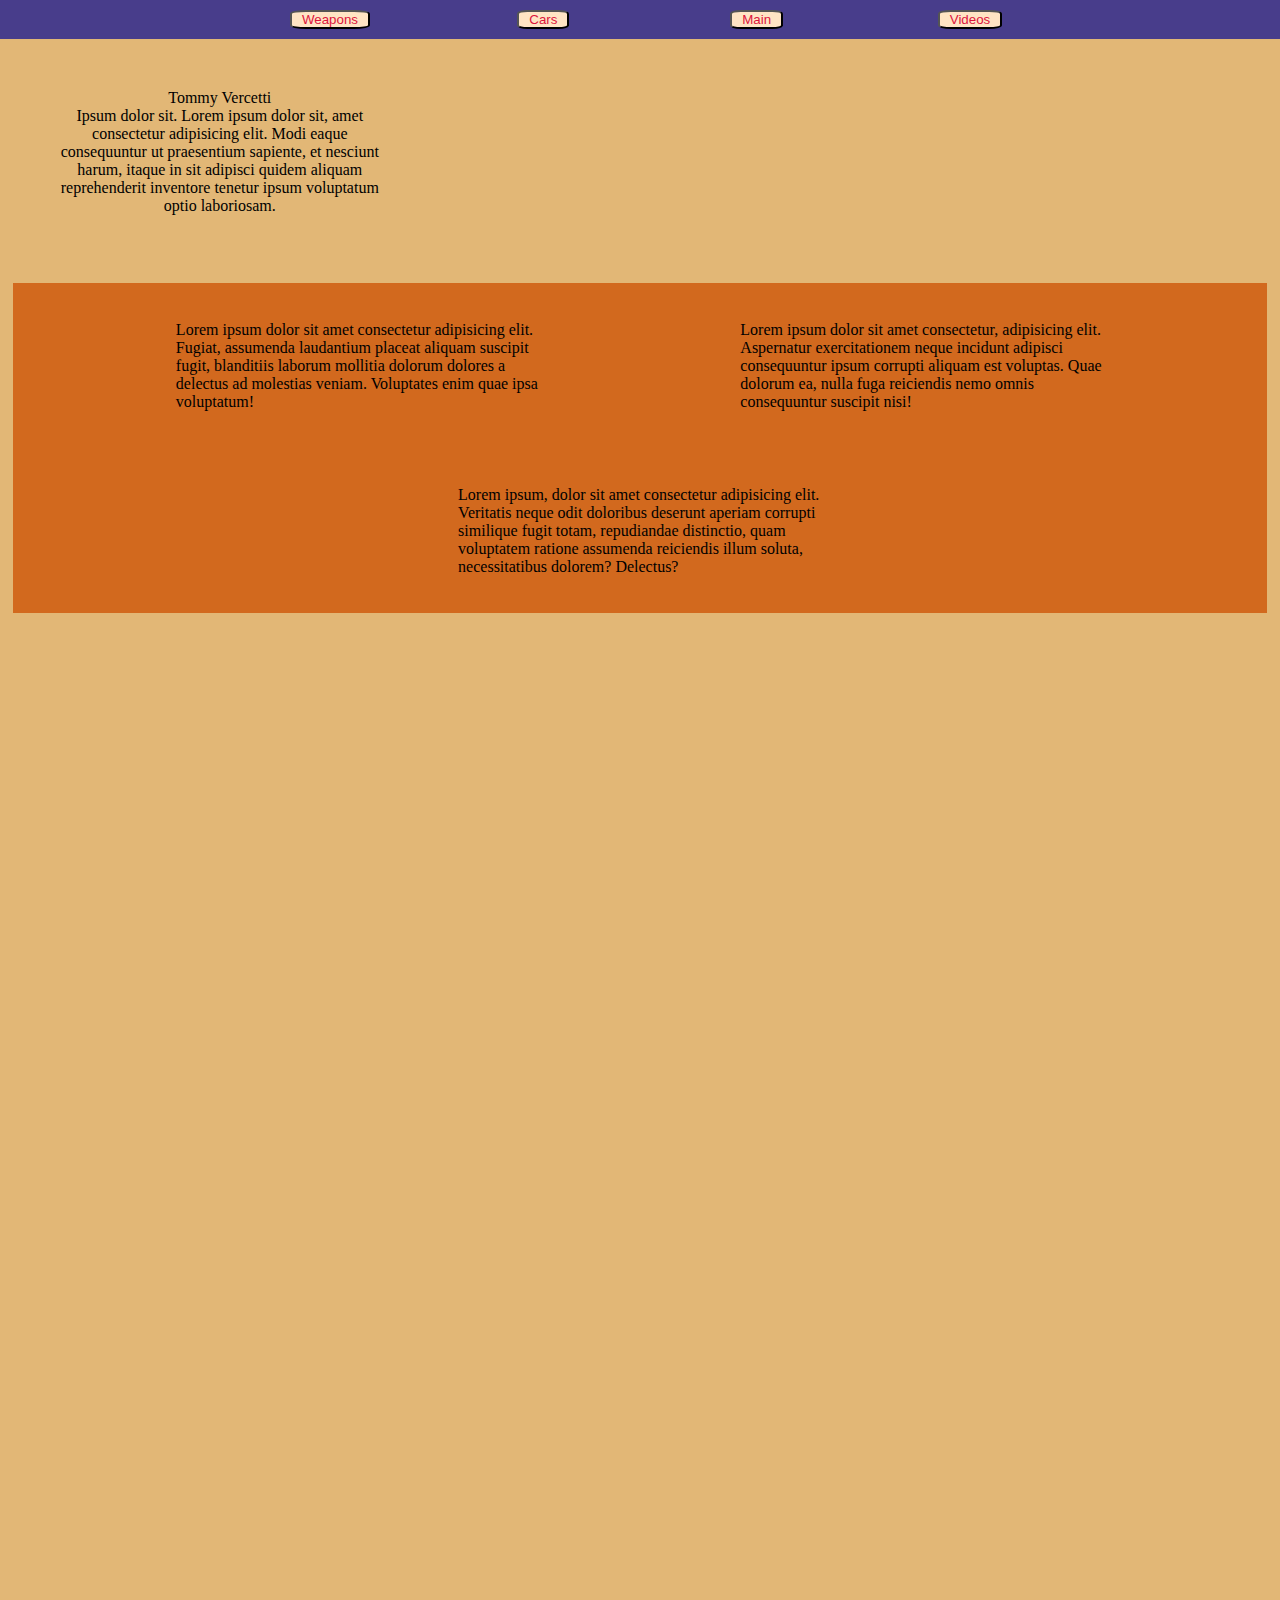
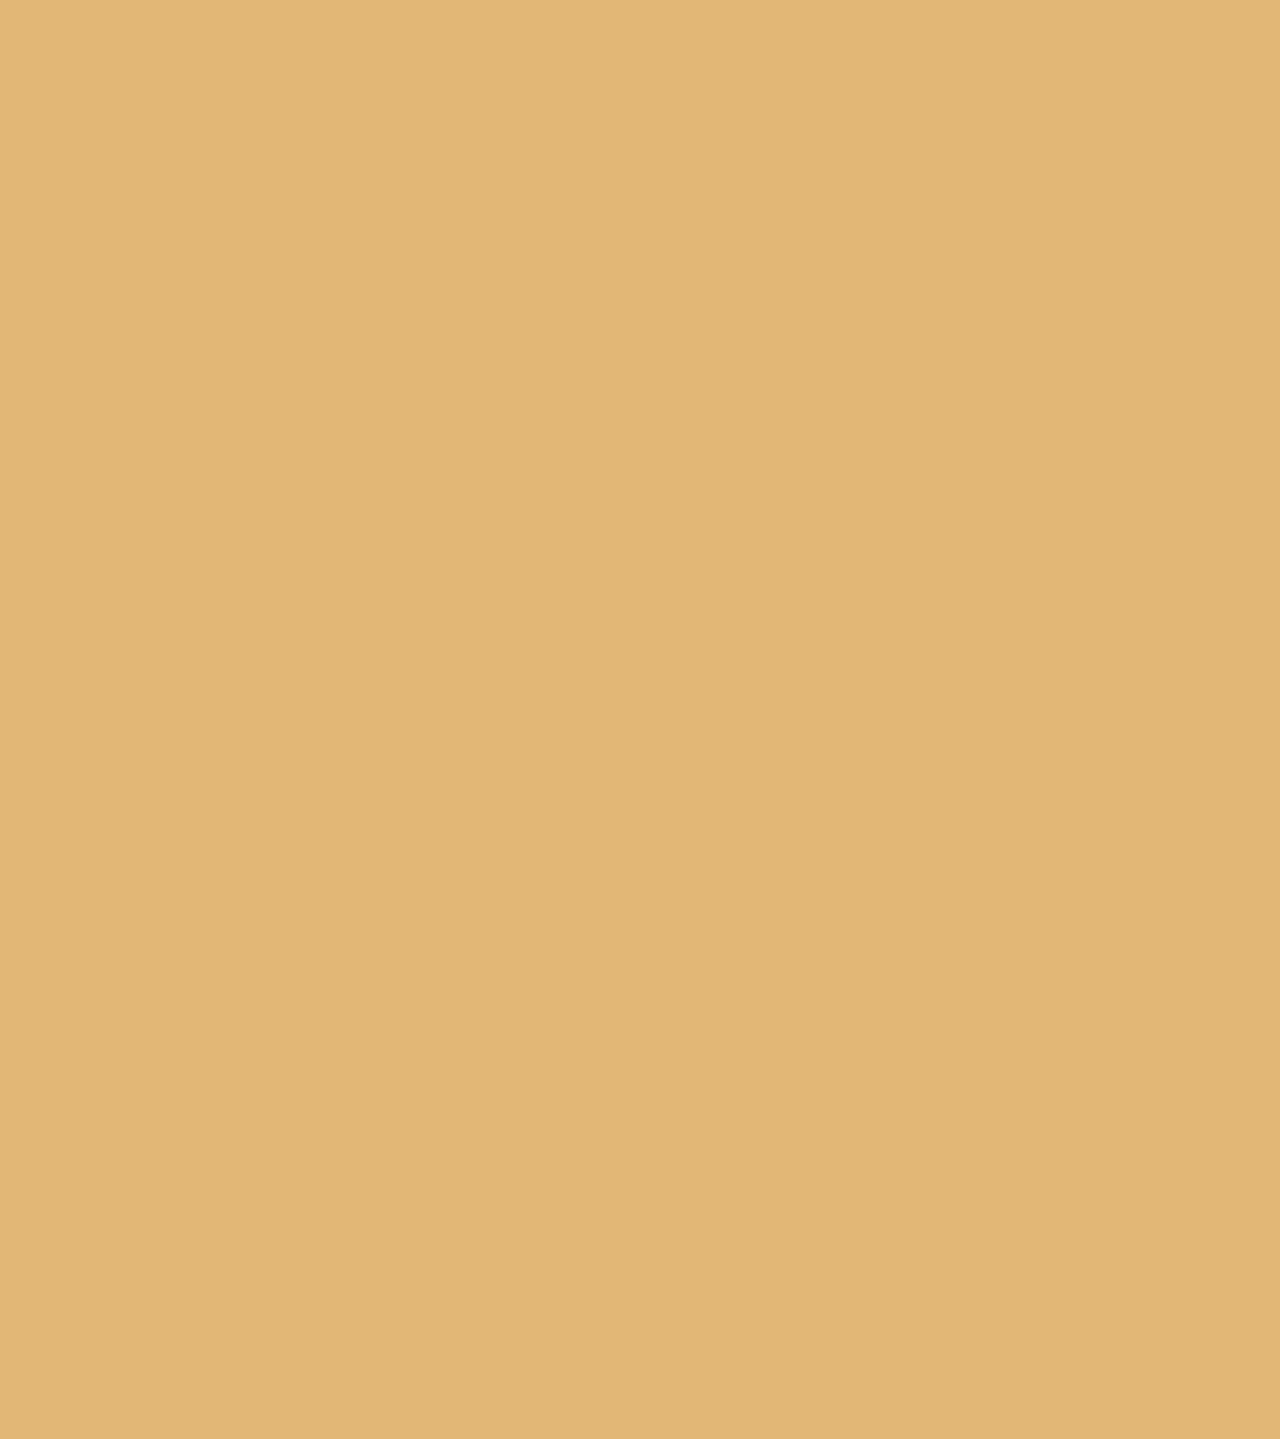
==== index.html @ e700a43b "alxq1-vice second commit" ====
<!DOCTYPE html>
<html lang="en">

<meta charset="UTF-8">
<meta name="viewport" content="width=device-width, initial-scale=1.0">
<title>Siteee.com</title>
<link rel="stylesheet" href="./style.css">
<link rel="icon" href="/icons8-rockstar-games-48.png" type="image/x-icon">
</head>

<body>
    <nav>
        <ul class="nav">
            <li><img class="navici"
                    src="https://images-wixmp-ed30a86b8c4ca887773594c2.wixmp.com/f/36c7442c-aed5-4e9a-86ec-0a59dd4c5a37/debifni-74a9fa22-9895-4a68-809b-a722f998e7a0.png/v1/fill/w_894,h_894/grand_theft_auto_vice_city_logo_gta___png_vector_by_baldknuckle_debifni-pre.png?token=eyJ0eXAiOiJKV1QiLCJhbGciOiJIUzI1NiJ9.[base64].yvEk9eACdk5pueo9pcNpxafxhveGxOLGwMLTv7TB96k"
                    alt="">
            </li>

            <li><a href="https://www.google.com">
                    <button class="btn btn1">Weapons</button>
                </a>
            </li>
            <li><a href="https://www.google.com">
                    <button class="btn btn1">Cars</button>
                </a>
            </li>
            <li><a href="https://www.google.com">
                    <button class="btn btn1">Main</button>
                </a>
            </li>
            <li><a href="https://www.google.com">
                    <button class="btn btn1">Videos</button>
                </a>
            </li>
        </ul>
    </nav>

    <menu class="menu">
        <div class="menuitem1">
            <div>Tommy Vercetti</div>
            <div style="display: flex; justify-content: center;">
                <img style="width: 50%;"
                    src="https://images-wixmp-ed30a86b8c4ca887773594c2.wixmp.com/f/36c7442c-aed5-4e9a-86ec-0a59dd4c5a37/debicdd-5083172e-fb45-4030-9d20-892a7735e4a6.png/v1/fit/w_828,h_996/gta_vice_city___tommy_vercetti___png_vector_by_baldknuckle_debicdd-414w-2x.png?token=eyJ0eXAiOiJKV1QiLCJhbGciOiJIUzI1NiJ9.[base64].KjJsHk-IFivL7vMlT_KyYZPwOJhwKjXmKXSd5AE3ulw"
                    alt="">
            </div>
            <div>Ipsum dolor sit. Lorem ipsum dolor sit, amet consectetur adipisicing elit. Modi eaque consequuntur ut
                praesentium sapiente, et nesciunt harum, itaque in sit adipisci quidem aliquam reprehenderit inventore
                tenetur ipsum voluptatum optio laboriosam.</div>
        </div>

        <div class="menuitem2"> <img src="https://images3.alphacoders.com/107/1070353.jpg" alt=""></div>
        <div class="menuitem3"> <img src="https://wallpapercave.com/dwp2x/wp5000242.jpg" alt=""> </div>
        <div class="menuitem4">
            <div class="menuitem4-i">
                <img src="https://shared-static-prod.epicgames.com/epic-achievements/7b8cc952cb144e3a9b95da12f0c56150/fd6a13a256014a22a83ff2aaacc30e00/icons/65a5cca52bd506155154c4684723fd40"
                    alt="">
                Lorem ipsum dolor sit amet consectetur adipisicing elit. Fugiat, assumenda laudantium placeat aliquam
                suscipit fugit, blanditiis laborum mollitia dolorum dolores a delectus ad molestias veniam. Voluptates
                enim quae ipsa voluptatum!
            </div>
            <div class="menuitem4-i">
                <img src="https://shared-static-prod.epicgames.com/epic-achievements/7b8cc952cb144e3a9b95da12f0c56150/fd6a13a256014a22a83ff2aaacc30e00/icons/e5e071603177de11ffa67b8a5c0e8f24"
                    alt="">
                Lorem ipsum dolor sit amet consectetur, adipisicing elit. Aspernatur exercitationem neque incidunt
                adipisci consequuntur ipsum corrupti aliquam est voluptas. Quae dolorum ea, nulla fuga reiciendis nemo
                omnis consequuntur suscipit nisi!
            </div>
            <div class="menuitem4-i">
                <img src="https://shared-static-prod.epicgames.com/epic-achievements/7b8cc952cb144e3a9b95da12f0c56150/fd6a13a256014a22a83ff2aaacc30e00/icons/5216f3a354e7cecfaf2bd5f9d00c1a80"
                    alt="">
                Lorem ipsum, dolor sit amet consectetur adipisicing elit. Veritatis neque odit doloribus deserunt
                aperiam corrupti similique fugit totam, repudiandae distinctio, quam voluptatem ratione assumenda
                reiciendis illum soluta, necessitatibus dolorem? Delectus?
            </div>

        </div>


<!--! footer eklenecek -->
<footer>

</footer>





























    </menu>




















</body>

</html>
---- style.css ----
* {
    margin: 0;
    padding: 0;
    box-sizing: border-box;
}

.nav {
    display: grid;
    grid-template-rows: 1fr;
    grid-template-columns: repeat(6, 1fr);
    place-items: center;
    background-color: darkslateblue;
    list-style: none;
}

.navici {
    width: 30%;
}

.navici:hover {
    transform: scale(1.2);
}

.btn {
    background-color: #313131;
    border-radius: 20%;
    margin: 10px;
    width: 100%;
}

.btn1 {
    background-color: bisque;
    color: crimson;
    transition: backround-color 5s, color 1s;
}

.btn1:hover {
    background-color: darkred;
    color: #000;
}

.menu {
    background-color: rgb(226, 183, 118);
    display: flex;
    padding: 1%;
    width: 100%;
    height: 3000px;
    justify-content: start;
    align-content: start;
    flex-wrap: wrap;

}

.menuitem1 {
    display: grid;
    grid-template-columns: 2;
    grid-template-rows: 3;
    padding: 3%;
    width: 33%;
    text-align: center;
}


.menuitem2 {
    width: calc(100% - 33%);
}

.menuitem2 img {
    position: relative;
    width: 100%;
    animation-name: vicecity;
    animation-duration: 1s;
    animation-direction: alternate;
    transition-timing-function: ease-out;
}

@keyframes vicecity {
    from {
        top: -100%;
    }

    to {
        top: 0;
    }
}

.menuitem3 {
    padding: 15px;
    width: 100%;
}

.menuitem3 img {
    position: relative;
    width: 75%;
    animation-name: vicecity2;
    animation-duration: 1s;
    animation-direction: alternate;
    transition-timing-function: ease-out;
    display: flex;
    left: 12.5%;
    align-content: center;
    justify-content: center;
}

@keyframes vicecity2 {
    from {
        left: -100%;
    }

    to {
        left: 12.5%;
    }
}

.menuitem4 {

    width: 100%;
    display: flex;
    flex-wrap: wrap;
    background-color: chocolate;
    align-items: center;
    justify-content: space-evenly;
}

/* alt tabaka */
.menuitem4-i {
    display: flex;
    width: 33%;
    padding: 2%;
    margin: 1%;
    align-items: center;
}
























@media (max-width:1000px) {
    body {
        font-size: 90%;
    }

    .btn1 {
        font-size: 80%;
    }
}
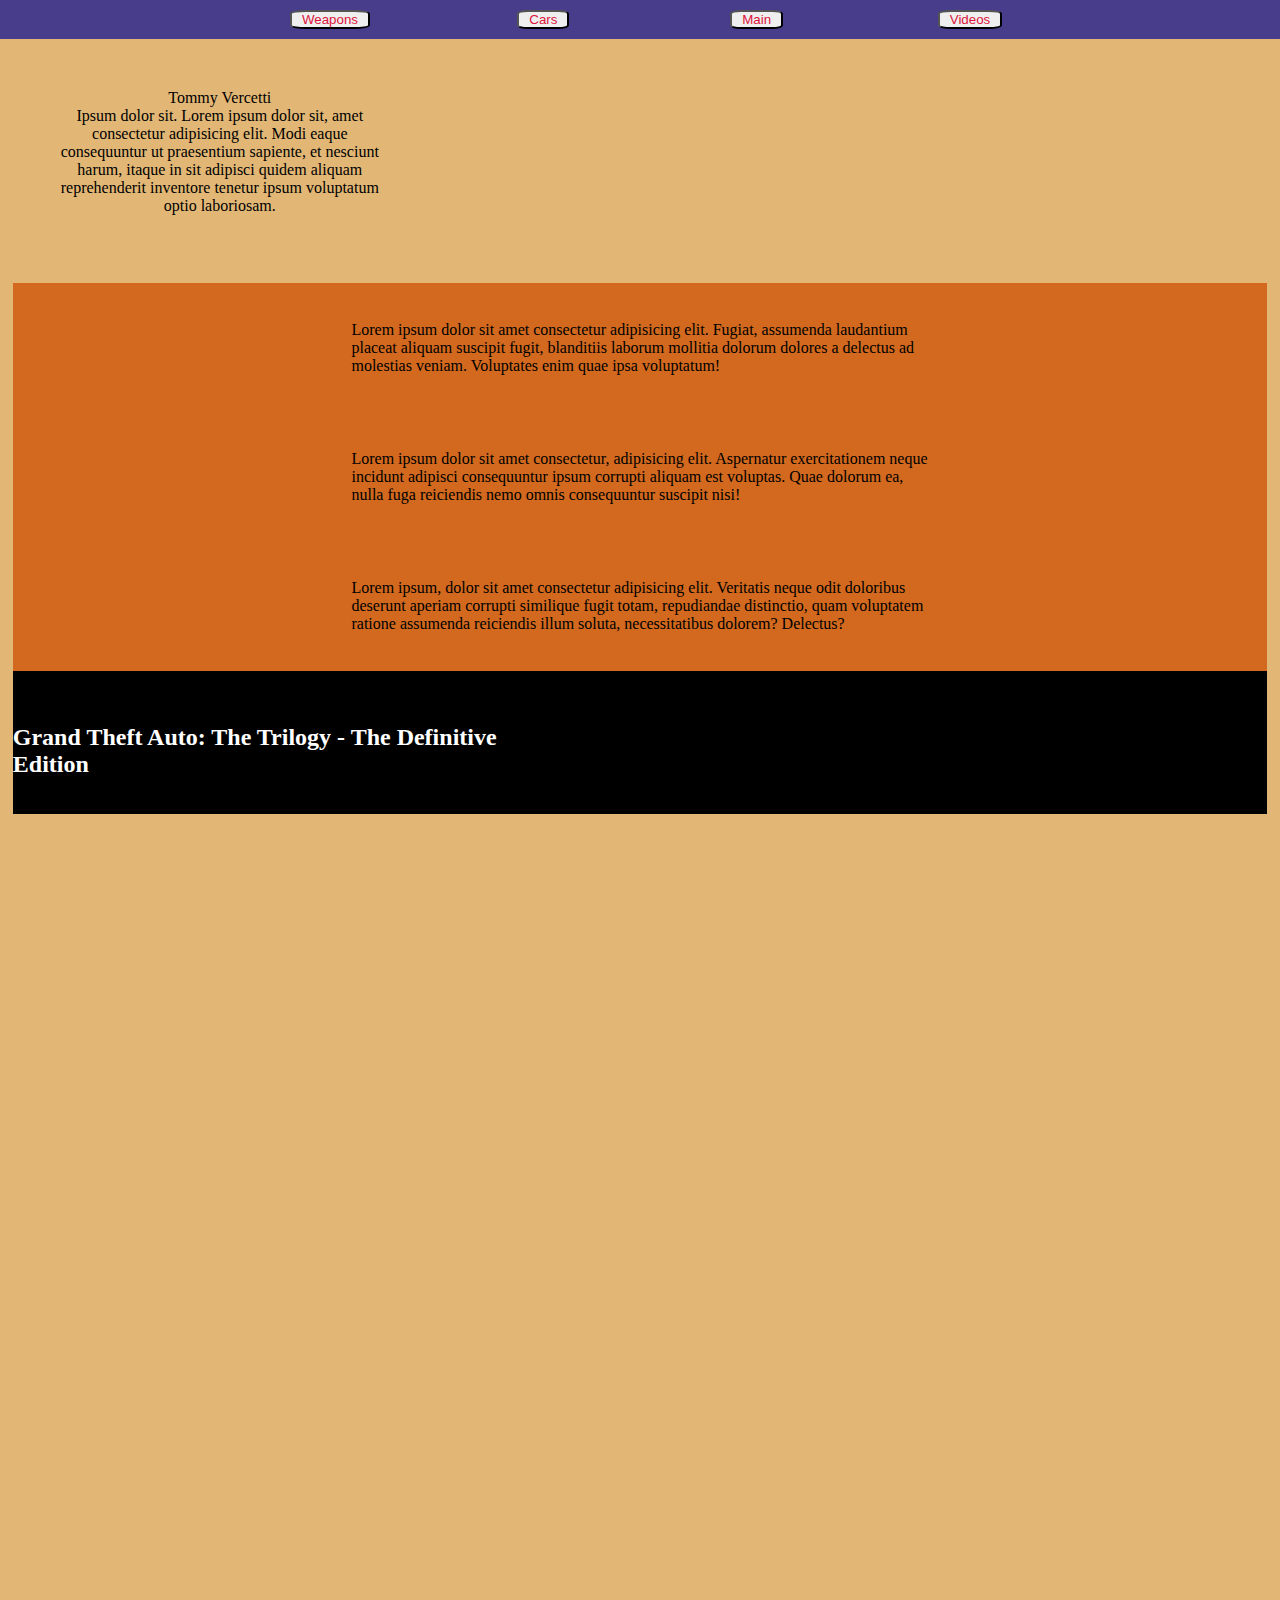
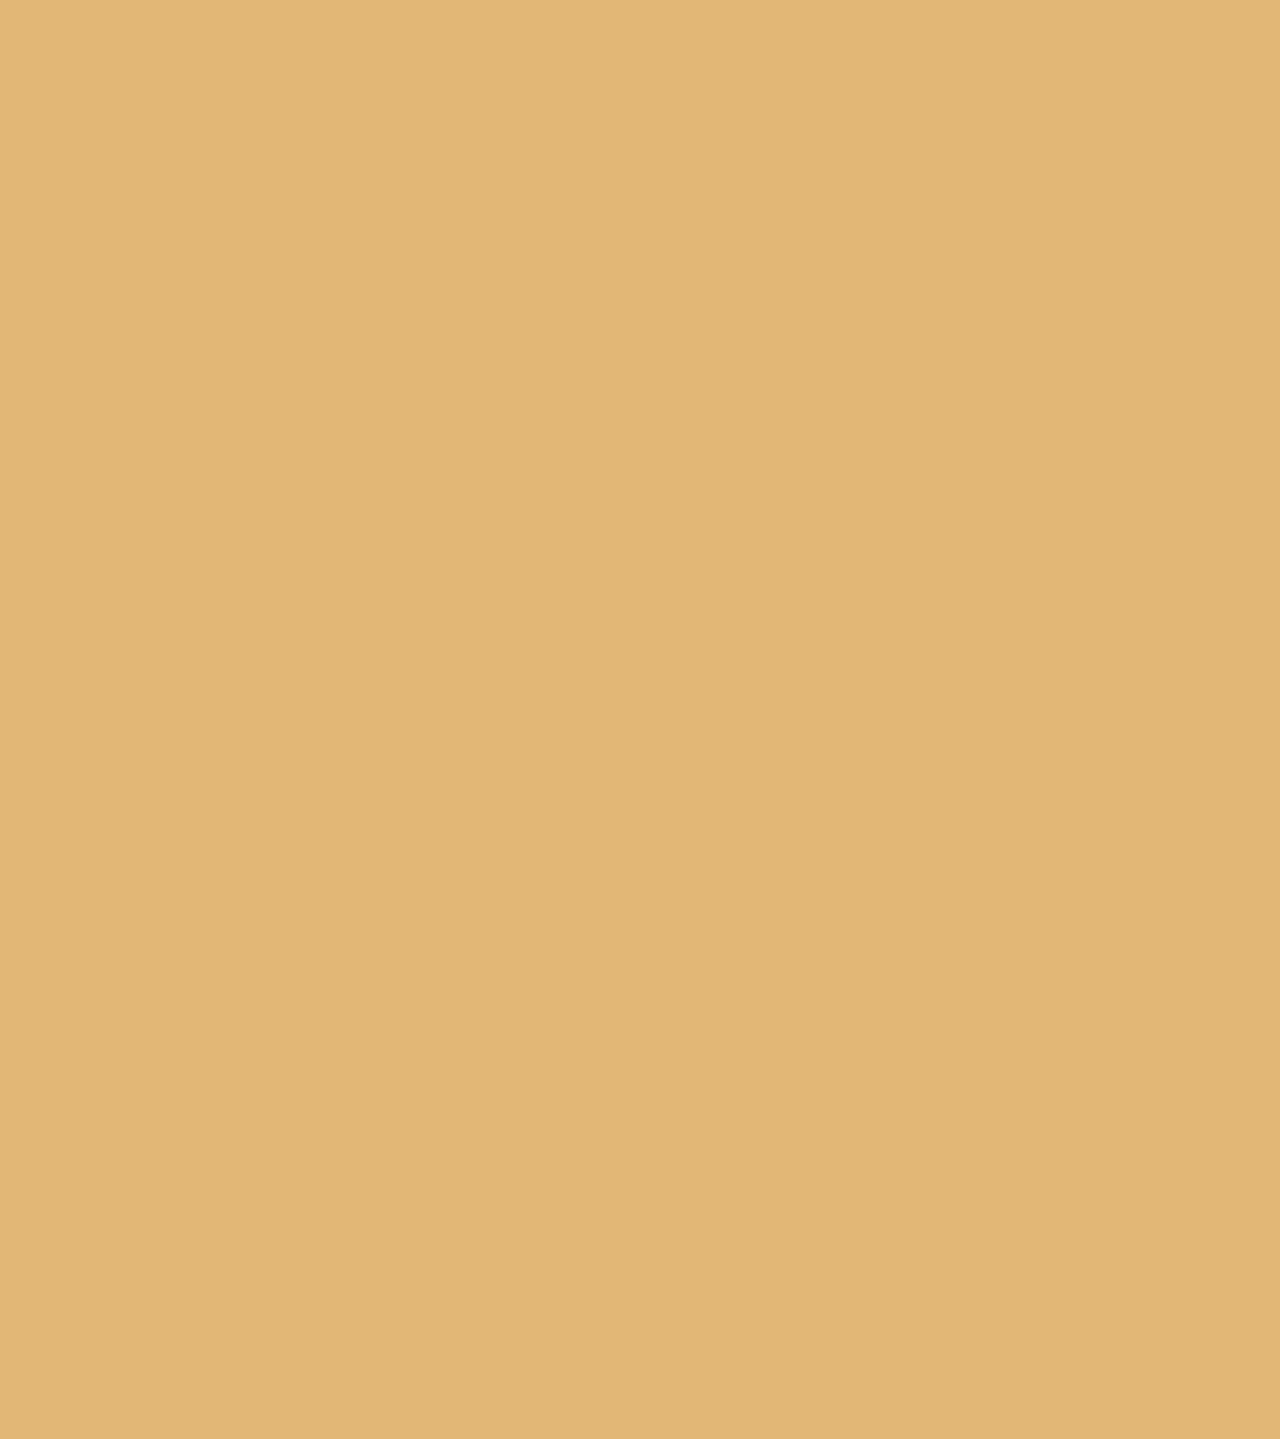
==== commit 2be3e63b: "alxq1-vice third commit" ====
--- a/index.html
+++ b/index.html
@@ -72,14 +72,42 @@
                 aperiam corrupti similique fugit totam, repudiandae distinctio, quam voluptatem ratione assumenda
                 reiciendis illum soluta, necessitatibus dolorem? Delectus?
             </div>
+        </div>
+            <div class="menuitem5">
+                <div class="buy2" >
+                    <img id="buy2img" src="https://images.nintendolife.com/d8ef78a4352a1/grand-theft-auto-the-trilogy---the-definitive-edition-cover.cover_large.jpg"
+                        alt="">
+                </div>
+                <div class="buy1">
+                <img 
+                    src="https://images.ctfassets.net/wn7ipiv9ue5v/6JvTQ0Zlhs4s9fofcR7CDT/74e38fc3134b29617a382404a0b26b83/GTAT_RockstarStore_TDELogo_Deliverable.svg?w=256&h=&fm=webp&q="
+                    alt="">
+                <div id="pegi">
+                    <img id="pegi18"
+                        src="https://images.ctfassets.net/wn7ipiv9ue5v/6pXEGK66eOt4lOH9fdl66s/dc3d79eaa128011f1d699044810dd8c8/1024px-PEGI_18.svg.png"
+                        alt="">
+                    <img id="pegi18"
+                        src="https://images.ctfassets.net/wn7ipiv9ue5v/4BziEzwbShAoRZNAljQxMX/c57e00d3549a468da5e331759577cd47/violence-black-EN.jpg"
+                        alt="">
+                    <img id="pegi18"
+                        src="https://images.ctfassets.net/wn7ipiv9ue5v/4hSmitygB6z69yoPItAiNd/32f7e834ca01e048444db1a0b2a5c5a4/gambling-black-EN.jpg"
+                        alt="">
+                    <img id="pegi18"
+                        src="https://images.ctfassets.net/wn7ipiv9ue5v/ZvGji926WTQjS9fhGVrfe/66ef6c8828f6be2da63c97cd29ce149e/bad-language-black-EN.jpg"
+                        alt="">
+                        
+                </div>
+                <h2>Grand Theft Auto: The Trilogy - The Definitive Edition</h2>
+            </div>
 
         </div>
 
+    </menu>
 
-<!--! footer eklenecek -->
-<footer>
+    <!--! footer eklenecek -->
+    <footer>
 
-</footer>
+    </footer>
 
 
 
@@ -103,33 +131,6 @@
 
 
 
-
-
-
-
-
-
-    </menu>
-
-
-
-
-
-
-
-
-
-
-
-
-
-
-
-
-
-
-
-
 </body>
 
 </html>--- a/style.css
+++ b/style.css
@@ -15,28 +15,27 @@
 
 .navici {
     width: 30%;
+    transition: transform 2s;
 }
 
 .navici:hover {
-    transform: scale(1.2);
+    transform: scale(1.1);
 }
 
 .btn {
-    background-color: #313131;
     border-radius: 20%;
     margin: 10px;
     width: 100%;
 }
 
 .btn1 {
-    background-color: bisque;
     color: crimson;
-    transition: backround-color 5s, color 1s;
+    transition: backround-color 5s, color 1s,;
 }
 
 .btn1:hover {
-    background-color: darkred;
-    color: #000;
+    background-color: transparent;
+    color: #5f3b3b;
 }
 
 .menu {
@@ -112,9 +111,19 @@
     }
 }
 
+@keyframes rotate {
+    from {
+      transform: rotate(-5deg); /* Başlangıç açısı: 0 derece */
+    }
+    to {
+      transform: rotate(5deg); /* Bitiş açısı: 360 derece (bir tur) */
+    }
+  }
+
+
 .menuitem4 {
-
-    width: 100%;
+    background-image:url(https://cdn2.unrealengine.com/egs-grandtheftautovicecitythedefinitiveedition-rockstargames-g1a-00-1920x1080-a93053f8548a.jpg);
+    background-size: cover;
     display: flex;
     flex-wrap: wrap;
     background-color: chocolate;
@@ -125,36 +134,78 @@
 /* alt tabaka */
 .menuitem4-i {
     display: flex;
-    width: 33%;
+    width: 50%;
     padding: 2%;
     margin: 1%;
     align-items: center;
-}
-
-
-
-
-
-
-
-
-
-
-
-
-
-
-
-
-
-
-
-
-
-
-
-
-@media (max-width:1000px) {
+    animation: rotate 7s infinite;
+    animation-direction: alternate;
+}
+
+.menuitem4-i:hover {
+    scale: 1.2;
+}
+
+
+/** buy menu */
+.menuitem5 {
+    display: flex;
+    flex-wrap: wrap;
+    background-color: black;
+    color: white;
+    align-items: center;
+    justify-content: space-evenly;
+
+    width: 100%;
+}
+.buy1 {
+    width: 44%;
+    order: 1;
+}
+
+.buy2 {
+    padding: 5%;
+    width: calc(100% - 44%);
+    order: 2;
+}
+
+#buy2img {
+    width: 100%;
+}
+
+#pegi {
+    display: grid;
+    grid-template-columns: 1fr 1fr;
+    grid-template-rows: 1fr 1fr;
+    place-items: center;
+}
+
+#pegi18 {
+    width: 15%;
+}
+
+
+
+
+
+
+
+
+
+
+
+
+
+
+
+
+
+
+
+
+
+
+@media (max-width:1030px) {
     body {
         font-size: 90%;
     }
@@ -162,4 +213,13 @@
     .btn1 {
         font-size: 80%;
     }
+    .menuitem5 {
+        flex-direction: column;
+    }
+    .buy2 {
+        order: 1;
+    }
+    .buy1 {
+        order: 2;
+    }
 }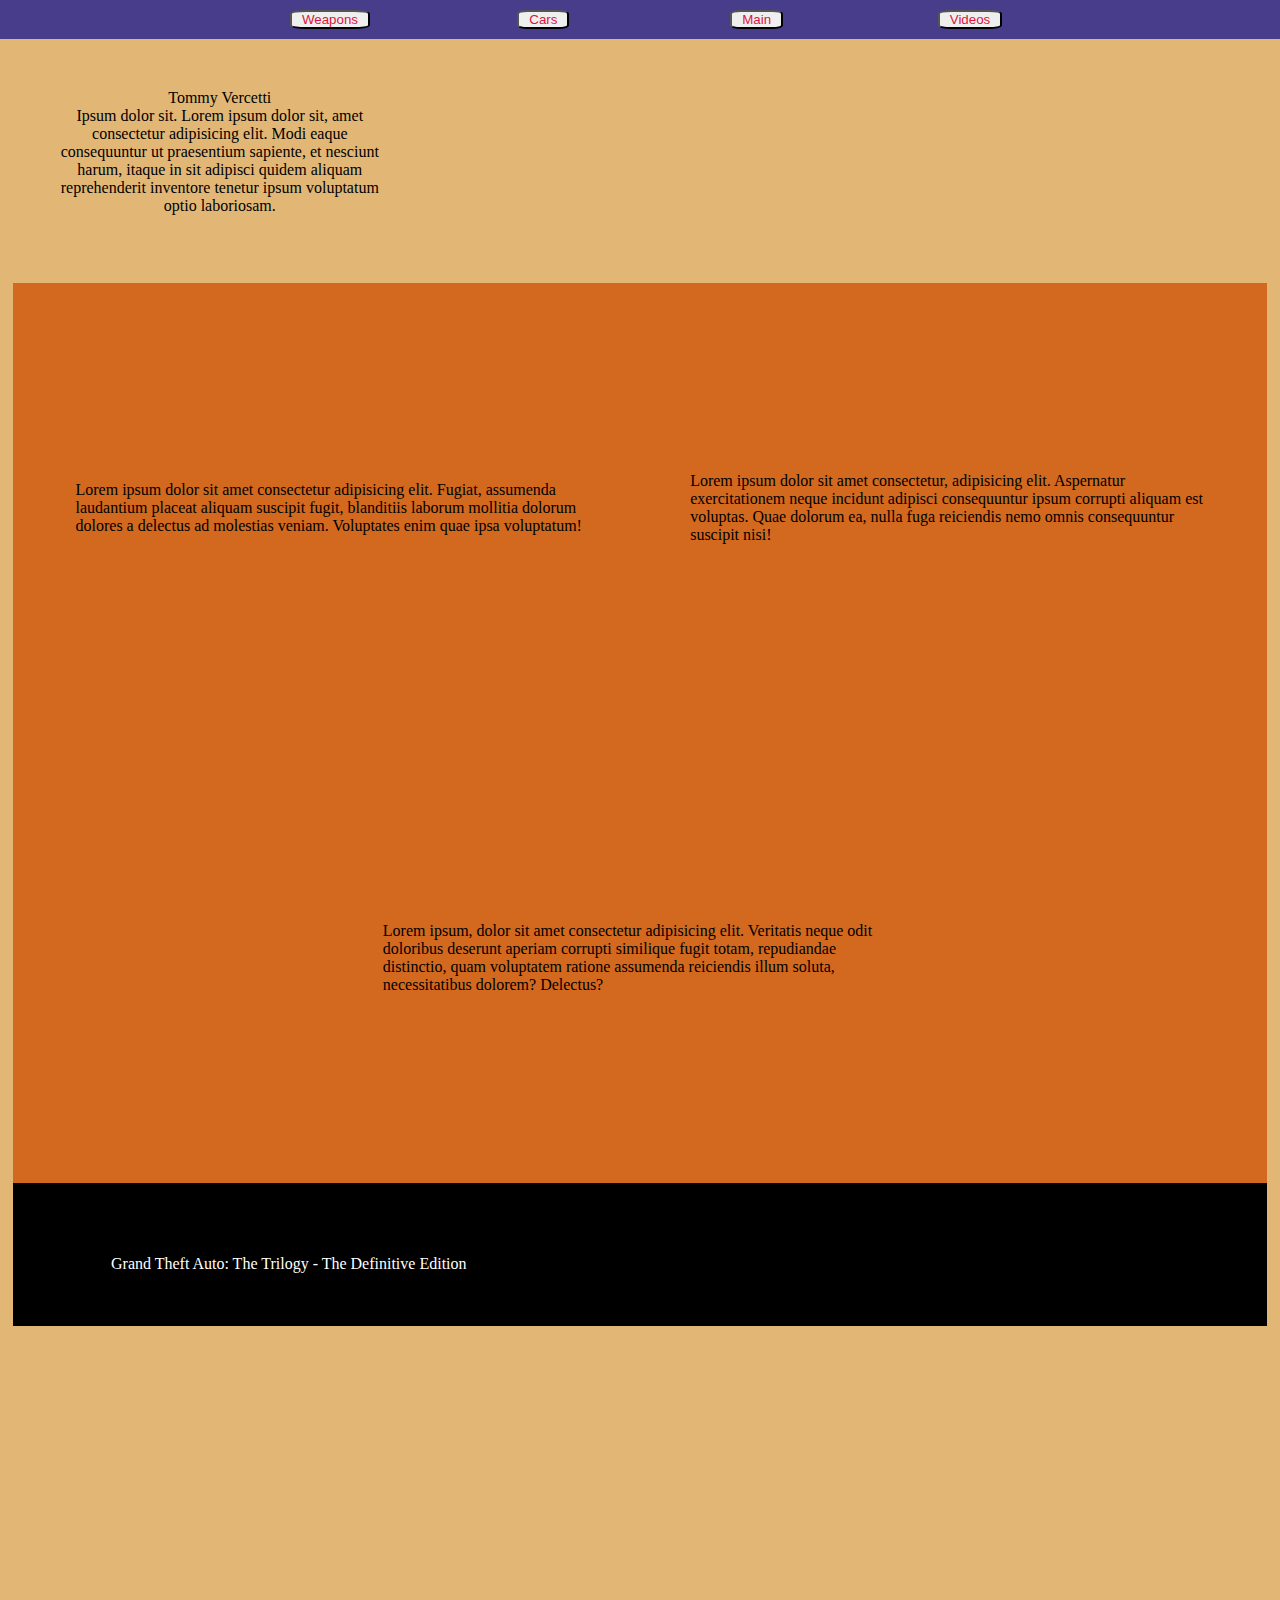
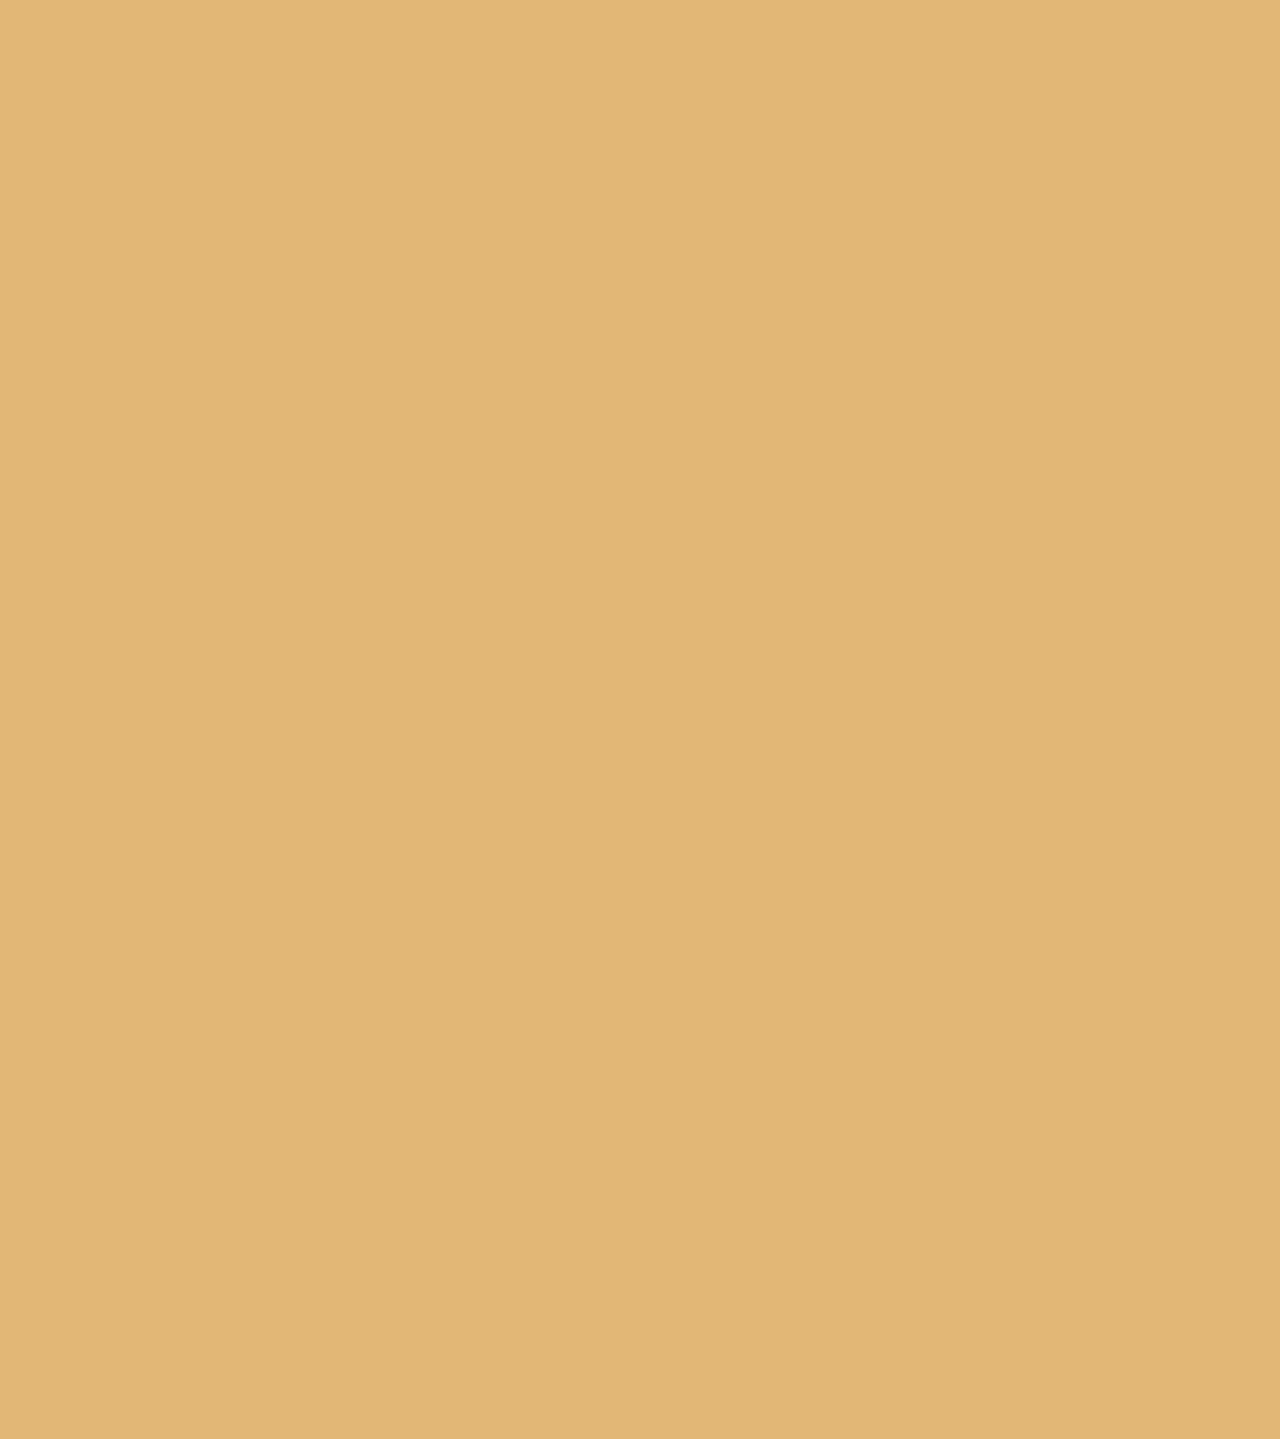
==== commit 7de928b0: "alxq1-vice fourth commit" ====
--- a/index.html
+++ b/index.html
@@ -43,9 +43,10 @@
                     src="https://images-wixmp-ed30a86b8c4ca887773594c2.wixmp.com/f/36c7442c-aed5-4e9a-86ec-0a59dd4c5a37/debicdd-5083172e-fb45-4030-9d20-892a7735e4a6.png/v1/fit/w_828,h_996/gta_vice_city___tommy_vercetti___png_vector_by_baldknuckle_debicdd-414w-2x.png?token=eyJ0eXAiOiJKV1QiLCJhbGciOiJIUzI1NiJ9.[base64].KjJsHk-IFivL7vMlT_KyYZPwOJhwKjXmKXSd5AE3ulw"
                     alt="">
             </div>
-            <div>Ipsum dolor sit. Lorem ipsum dolor sit, amet consectetur adipisicing elit. Modi eaque consequuntur ut
+            <p>Ipsum dolor sit. Lorem ipsum dolor sit, amet consectetur adipisicing elit. Modi eaque consequuntur ut
                 praesentium sapiente, et nesciunt harum, itaque in sit adipisci quidem aliquam reprehenderit inventore
-                tenetur ipsum voluptatum optio laboriosam.</div>
+                tenetur ipsum voluptatum optio laboriosam.
+            </p>
         </div>
 
         <div class="menuitem2"> <img src="https://images3.alphacoders.com/107/1070353.jpg" alt=""></div>
@@ -73,13 +74,14 @@
                 reiciendis illum soluta, necessitatibus dolorem? Delectus?
             </div>
         </div>
-            <div class="menuitem5">
-                <div class="buy2" >
-                    <img id="buy2img" src="https://images.nintendolife.com/d8ef78a4352a1/grand-theft-auto-the-trilogy---the-definitive-edition-cover.cover_large.jpg"
-                        alt="">
-                </div>
-                <div class="buy1">
-                <img 
+        <div class="menuitem5">
+            <div class="buy2">
+                <img id="buy2img"
+                    src="https://images.nintendolife.com/d8ef78a4352a1/grand-theft-auto-the-trilogy---the-definitive-edition-cover.cover_large.jpg"
+                    alt="">
+            </div>
+            <div class="buy1">
+                <img style="width: 100%;"
                     src="https://images.ctfassets.net/wn7ipiv9ue5v/6JvTQ0Zlhs4s9fofcR7CDT/74e38fc3134b29617a382404a0b26b83/GTAT_RockstarStore_TDELogo_Deliverable.svg?w=256&h=&fm=webp&q="
                     alt="">
                 <div id="pegi">
@@ -95,9 +97,9 @@
                     <img id="pegi18"
                         src="https://images.ctfassets.net/wn7ipiv9ue5v/ZvGji926WTQjS9fhGVrfe/66ef6c8828f6be2da63c97cd29ce149e/bad-language-black-EN.jpg"
                         alt="">
-                        
+
                 </div>
-                <h2>Grand Theft Auto: The Trilogy - The Definitive Edition</h2>
+                <p style="text-align: center;" >Grand Theft Auto: The Trilogy - The Definitive Edition</p>
             </div>
 
         </div>
@@ -112,25 +114,6 @@
 
 
 
-
-
-
-
-
-
-
-
-
-
-
-
-
-
-
-
-
-
-
 </body>
 
 </html>--- a/style.css
+++ b/style.css
@@ -30,7 +30,7 @@
 
 .btn1 {
     color: crimson;
-    transition: backround-color 5s, color 1s,;
+    transition: backround-color 5s, color 1s, ;
 }
 
 .btn1:hover {
@@ -113,28 +113,32 @@
 
 @keyframes rotate {
     from {
-      transform: rotate(-5deg); /* Başlangıç açısı: 0 derece */
-    }
+        transform: rotate(-5deg);
+        /* Başlangıç açısı: 0 derece */
+    }
+
     to {
-      transform: rotate(5deg); /* Bitiş açısı: 360 derece (bir tur) */
-    }
-  }
+        transform: rotate(5deg);
+        /* Bitiş açısı: 360 derece (bir tur) */
+    }
+}
 
 
 .menuitem4 {
-    background-image:url(https://cdn2.unrealengine.com/egs-grandtheftautovicecitythedefinitiveedition-rockstargames-g1a-00-1920x1080-a93053f8548a.jpg);
+    background-image: url(https://cdn2.unrealengine.com/egs-grandtheftautovicecitythedefinitiveedition-rockstargames-g1a-00-1920x1080-a93053f8548a.jpg);
     background-size: cover;
     display: flex;
     flex-wrap: wrap;
     background-color: chocolate;
     align-items: center;
     justify-content: space-evenly;
+    height: 100vh;
 }
 
 /* alt tabaka */
 .menuitem4-i {
     display: flex;
-    width: 50%;
+    width: 45%;
     padding: 2%;
     margin: 1%;
     align-items: center;
@@ -158,6 +162,7 @@
 
     width: 100%;
 }
+
 .buy1 {
     width: 44%;
     order: 1;
@@ -213,13 +218,60 @@
     .btn1 {
         font-size: 80%;
     }
+    .menuitem4-i img {
+        width: 60%;
+    }
+
     .menuitem5 {
         flex-direction: column;
     }
+
     .buy2 {
         order: 1;
     }
+
     .buy1 {
         order: 2;
     }
+}
+
+@media (max-width:830px) {
+    body {
+        font-size: 70%;
+    }
+    .menuitem4-i img {
+        width: 50%;
+    }
+
+    .btn1 {
+        font-size: 60%;
+    }
+}
+
+@media (max-width:730px) {
+    body {
+        font-size: 70%;
+    }
+
+    .btn1 {
+        font-size: 70%;
+    }
+
+    .menuitem5 {
+        flex-direction: column;
+    }
+
+    .menuitem4-i img {
+        width: 50%;
+    }
+}
+
+@media (max-width:500px) {
+    body {
+        font-size: 50%;
+    }
+
+    .btn1 {
+        font-size: 50%;
+    }
 }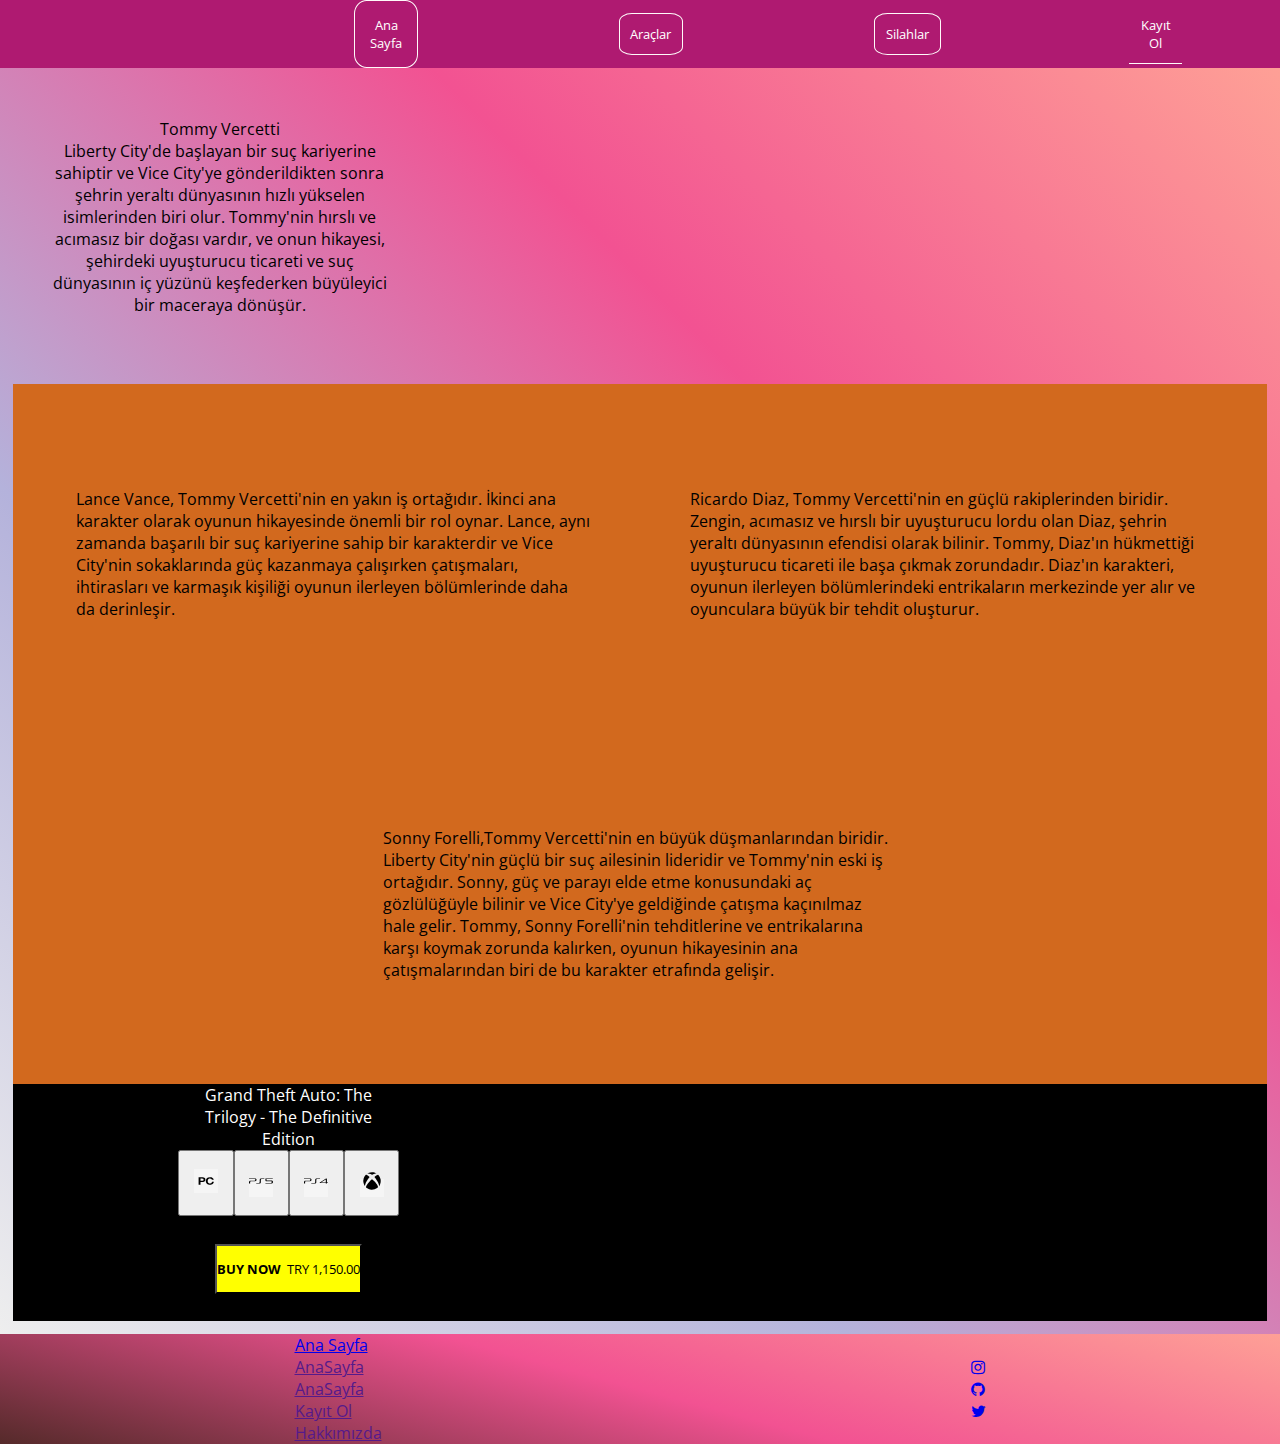
==== commit 3cecd674: "alxq1-vice fourth commit" ====
--- a/index.html
+++ b/index.html
@@ -5,7 +5,13 @@
 <meta name="viewport" content="width=device-width, initial-scale=1.0">
 <title>Siteee.com</title>
 <link rel="stylesheet" href="./style.css">
+<link rel="stylesheet" href="creditcard.html">
 <link rel="icon" href="/icons8-rockstar-games-48.png" type="image/x-icon">
+<link rel="preconnect" href="https://fonts.googleapis.com">
+<link rel="preconnect" href="https://fonts.gstatic.com" crossorigin>
+<link href="https://fonts.googleapis.com/css2?family=Bangers&family=Open+Sans:ital,wght@0,500;1,800&display=swap"
+    rel="stylesheet">
+<link rel="stylesheet" href="https://cdnjs.cloudflare.com/ajax/libs/font-awesome/4.7.0/css/font-awesome.min.css">
 </head>
 
 <body>
@@ -15,21 +21,21 @@
                     src="https://images-wixmp-ed30a86b8c4ca887773594c2.wixmp.com/f/36c7442c-aed5-4e9a-86ec-0a59dd4c5a37/debifni-74a9fa22-9895-4a68-809b-a722f998e7a0.png/v1/fill/w_894,h_894/grand_theft_auto_vice_city_logo_gta___png_vector_by_baldknuckle_debifni-pre.png?token=eyJ0eXAiOiJKV1QiLCJhbGciOiJIUzI1NiJ9.[base64].yvEk9eACdk5pueo9pcNpxafxhveGxOLGwMLTv7TB96k"
                     alt="">
             </li>
-
             <li><a href="https://www.google.com">
-                    <button class="btn btn1">Weapons</button>
+                    <button class="btn">Ana Sayfa</button>
                 </a>
             </li>
             <li><a href="https://www.google.com">
-                    <button class="btn btn1">Cars</button>
+                    <button class="btn">Araçlar</button>
+                </a>
+            </li>
+            <li>
+                <a href="https://www.google.com">
+                    <button class="btn">Silahlar</button>
                 </a>
             </li>
             <li><a href="https://www.google.com">
-                    <button class="btn btn1">Main</button>
-                </a>
-            </li>
-            <li><a href="https://www.google.com">
-                    <button class="btn btn1">Videos</button>
+                    <button class="kayıtbtn">Kayıt Ol</button>
                 </a>
             </li>
         </ul>
@@ -43,9 +49,10 @@
                     src="https://images-wixmp-ed30a86b8c4ca887773594c2.wixmp.com/f/36c7442c-aed5-4e9a-86ec-0a59dd4c5a37/debicdd-5083172e-fb45-4030-9d20-892a7735e4a6.png/v1/fit/w_828,h_996/gta_vice_city___tommy_vercetti___png_vector_by_baldknuckle_debicdd-414w-2x.png?token=eyJ0eXAiOiJKV1QiLCJhbGciOiJIUzI1NiJ9.[base64].KjJsHk-IFivL7vMlT_KyYZPwOJhwKjXmKXSd5AE3ulw"
                     alt="">
             </div>
-            <p>Ipsum dolor sit. Lorem ipsum dolor sit, amet consectetur adipisicing elit. Modi eaque consequuntur ut
-                praesentium sapiente, et nesciunt harum, itaque in sit adipisci quidem aliquam reprehenderit inventore
-                tenetur ipsum voluptatum optio laboriosam.
+            <p>Liberty City'de başlayan bir suç kariyerine sahiptir ve Vice City'ye gönderildikten sonra şehrin yeraltı
+                dünyasının hızlı yükselen isimlerinden biri olur. Tommy'nin hırslı ve acımasız bir doğası vardır, ve
+                onun hikayesi, şehirdeki uyuşturucu ticareti ve suç dünyasının iç yüzünü keşfederken büyüleyici bir
+                maceraya dönüşür.
             </p>
         </div>
 
@@ -55,23 +62,28 @@
             <div class="menuitem4-i">
                 <img src="https://shared-static-prod.epicgames.com/epic-achievements/7b8cc952cb144e3a9b95da12f0c56150/fd6a13a256014a22a83ff2aaacc30e00/icons/65a5cca52bd506155154c4684723fd40"
                     alt="">
-                Lorem ipsum dolor sit amet consectetur adipisicing elit. Fugiat, assumenda laudantium placeat aliquam
-                suscipit fugit, blanditiis laborum mollitia dolorum dolores a delectus ad molestias veniam. Voluptates
-                enim quae ipsa voluptatum!
+                Lance Vance, Tommy Vercetti'nin en yakın iş ortağıdır. İkinci ana karakter olarak
+                oyunun hikayesinde önemli bir rol oynar. Lance, aynı zamanda başarılı bir suç kariyerine sahip bir
+                karakterdir ve Vice City'nin sokaklarında güç kazanmaya çalışırken çatışmaları, ihtirasları ve karmaşık
+                kişiliği oyunun ilerleyen bölümlerinde daha da derinleşir.
             </div>
             <div class="menuitem4-i">
                 <img src="https://shared-static-prod.epicgames.com/epic-achievements/7b8cc952cb144e3a9b95da12f0c56150/fd6a13a256014a22a83ff2aaacc30e00/icons/e5e071603177de11ffa67b8a5c0e8f24"
                     alt="">
-                Lorem ipsum dolor sit amet consectetur, adipisicing elit. Aspernatur exercitationem neque incidunt
-                adipisci consequuntur ipsum corrupti aliquam est voluptas. Quae dolorum ea, nulla fuga reiciendis nemo
-                omnis consequuntur suscipit nisi!
+                Ricardo Diaz, Tommy Vercetti'nin en güçlü rakiplerinden biridir. Zengin, acımasız ve
+                hırslı bir uyuşturucu lordu olan Diaz, şehrin yeraltı dünyasının efendisi olarak bilinir. Tommy, Diaz'ın
+                hükmettiği uyuşturucu ticareti ile başa çıkmak zorundadır. Diaz'ın karakteri, oyunun ilerleyen
+                bölümlerindeki entrikaların merkezinde yer alır ve oyunculara büyük bir tehdit oluşturur.
             </div>
             <div class="menuitem4-i">
                 <img src="https://shared-static-prod.epicgames.com/epic-achievements/7b8cc952cb144e3a9b95da12f0c56150/fd6a13a256014a22a83ff2aaacc30e00/icons/5216f3a354e7cecfaf2bd5f9d00c1a80"
                     alt="">
-                Lorem ipsum, dolor sit amet consectetur adipisicing elit. Veritatis neque odit doloribus deserunt
-                aperiam corrupti similique fugit totam, repudiandae distinctio, quam voluptatem ratione assumenda
-                reiciendis illum soluta, necessitatibus dolorem? Delectus?
+                Sonny Forelli,Tommy Vercetti'nin en büyük düşmanlarından biridir. Liberty City'nin
+                güçlü bir suç ailesinin lideridir ve Tommy'nin eski iş ortağıdır. Sonny, güç ve parayı elde etme
+                konusundaki aç
+                gözlülüğüyle bilinir ve Vice City'ye geldiğinde çatışma kaçınılmaz hale gelir. Tommy, Sonny Forelli'nin
+                tehditlerine ve entrikalarına karşı koymak zorunda kalırken, oyunun hikayesinin ana çatışmalarından biri
+                de bu karakter etrafında gelişir.
             </div>
         </div>
         <div class="menuitem5">
@@ -81,8 +93,7 @@
                     alt="">
             </div>
             <div class="buy1">
-                <img style="width: 100%;"
-                    src="https://images.ctfassets.net/wn7ipiv9ue5v/6JvTQ0Zlhs4s9fofcR7CDT/74e38fc3134b29617a382404a0b26b83/GTAT_RockstarStore_TDELogo_Deliverable.svg?w=256&h=&fm=webp&q="
+                <img src="https://images.ctfassets.net/wn7ipiv9ue5v/6JvTQ0Zlhs4s9fofcR7CDT/74e38fc3134b29617a382404a0b26b83/GTAT_RockstarStore_TDELogo_Deliverable.svg?w=256&h=&fm=webp&q="
                     alt="">
                 <div id="pegi">
                     <img id="pegi18"
@@ -99,21 +110,99 @@
                         alt="">
 
                 </div>
-                <p style="text-align: center;" >Grand Theft Auto: The Trilogy - The Definitive Edition</p>
-            </div>
-
+                <div class="pcps5">
+                    <div style="text-align: center; grid-column-start: 1;grid-column-end: 5;">
+                        <p>Grand Theft Auto: The Trilogy - The Definitive Edition
+                        </p>
+                    </div>
+                    <button><svg class="css-1vemnlb" width="24" height="24" viewBox="0 0 24 24"
+                            xmlns="http://www.w3.org/2000/svg">
+                            <path
+                                d="M17.281 9.907c.163.11.305.246.42.402.112.15.186.322.217.504h1.826a2.613 2.613 0 0 0-.408-1.12 2.93 2.93 0 0 0-.816-.817 3.895 3.895 0 0 0-1.137-.508 5.385 5.385 0 0 0-3.11.122c-.497.18-.95.458-1.329.815-.36.346-.643.76-.828 1.217a3.902 3.902 0 0 0-.29 1.514c-.005.507.094 1.01.29 1.48.185.45.467.859.828 1.197.38.352.833.625 1.329.801.567.2 1.168.296 1.772.286a4.92 4.92 0 0 0 1.453-.204c.42-.127.81-.327 1.154-.59a3.05 3.05 0 0 0 .793-.938 3.34 3.34 0 0 0 .373-1.233h-1.829a1.91 1.91 0 0 1-.595 1.18 1.884 1.884 0 0 1-.627.357 1.935 1.935 0 0 1-.722.098 2.552 2.552 0 0 1-1.083-.209 1.976 1.976 0 0 1-.72-.556 2.238 2.238 0 0 1-.404-.779 3.217 3.217 0 0 1-.125-.89c0-.313.042-.625.125-.928.08-.29.218-.56.404-.8.19-.238.437-.43.72-.56.34-.148.71-.22 1.083-.21a2.232 2.232 0 0 1 1.236.369Z"
+                                style="fill: currentcolor;"></path>
+                            <path fill-rule="evenodd" clip-rule="evenodd"
+                                d="M9.836 8.568a4.108 4.108 0 0 0-1.369-.2h-3.87v7.274h1.888v-2.598h1.982c.465.011.928-.056 1.369-.197a2.69 2.69 0 0 0 .92-.525c.23-.208.406-.464.517-.749a2.41 2.41 0 0 0 0-1.727 1.998 1.998 0 0 0-.517-.743 2.617 2.617 0 0 0-.92-.535ZM8.573 11.75a4.615 4.615 0 0 1-.622.041l-1.466-.009v-2.18h1.466c.208 0 .416.014.622.042.185.022.364.075.529.156a.942.942 0 0 1 .368.332c.1.17.147.365.137.56a1.01 1.01 0 0 1-.137.568.93.93 0 0 1-.368.331 1.588 1.588 0 0 1-.529.16Z"
+                                style="fill: currentcolor;"></path>
+                        </svg></button>
+                    <button><span class="css-1vemnlb"><svg aria-label="PlayStation 5" class="css-0" width="24"
+                                height="24" viewBox="0 0 24 24" xmlns="http://www.w3.org/2000/svg">
+                                <g clip-path="url(#a)">
+                                    <path
+                                        d="M10.695 10.851c0-.799.492-1.417 1.498-1.417h3.113a.037.037 0 0 1 .037.037v.488a.037.037 0 0 1-.037.037H12.69c-.5 0-.863.357-.863.855v2.396c0 .797-.493 1.328-1.499 1.328H7.261a.037.037 0 0 1-.037-.037v-.49a.037.037 0 0 1 .037-.037h2.602c.499 0 .832-.44.832-.936V10.85Z"
+                                        style="fill: currentcolor;"></path>
+                                    <path
+                                        d="M.039 9.41h6.044c1.005 0 1.496.62 1.496 1.418 0 .798-.49 1.416-1.496 1.416l-4.16-.031c-.412 0-.787.38-.787.875v1.47a.037.037 0 0 1-.038.037H.038a.036.036 0 0 1-.036-.023.036.036 0 0 1-.002-.014V13.09c0-.803.545-1.45 1.27-1.45h4.44c.246 0 .735-.24.735-.812 0-.572-.441-.81-.735-.81H.04a.039.039 0 0 1-.038-.037v-.534a.037.037 0 0 1 .037-.037Z"
+                                        style="fill: currentcolor;"></path>
+                                    <path
+                                        d="M23.726 9.434h-7.253c-.03 0-.044.013-.044.04v1.88c0 .282.027.402.21.613.183.21.42.246.52.246h4.87c.17 0 .835.203.835.88 0 .678-.647.92-.966.92h-5.425c-.035 0-.042.013-.044.036-.002.019 0 .3 0 .429v.062c0 .036.014.041.044.041h6.148c.4 0 1.379-.403 1.379-1.488s-.934-1.477-1.497-1.477h-4.611c-.295 0-.371-.289-.371-.378v-1.2c.008-.023.029-.034.063-.035h6.142c.035.003.052-.008.052-.032v-.497c0-.027-.017-.04-.052-.04Z"
+                                        style="fill: currentcolor;"></path>
+                                </g>
+                                <defs>
+                                    <clipPath id="a">
+                                        <path d="M0 0h24v24H0z" style="fill: currentcolor;"></path>
+                                    </clipPath>
+                                </defs>
+                            </svg></span></button>
+                    <button><span class="css-1vemnlb"><svg aria-label="PlayStation" class="css-0" width="24" height="24"
+                                viewBox="0 0 24 24" xmlns="http://www.w3.org/2000/svg">
+                                <g clip-path="url(#a)">
+                                    <path
+                                        d="M15.997 9.41h-3.348c-.972 0-1.447.607-1.447 1.391v2.393c0 .487-.23.837-.712.837H7.333a.036.036 0 0 0-.036.037v.48a.037.037 0 0 0 .023.035l.013.002h3.514c.973 0 1.45-.607 1.45-1.39v-2.394c0-.488.228-.839.71-.839h2.99c.01 0 .018-.004.025-.01a.036.036 0 0 0 .01-.026v-.48a.036.036 0 0 0-.035-.036Z"
+                                        style="fill: currentcolor;"></path>
+                                    <path
+                                        d="M6.1 9.412H.039a.036.036 0 0 0-.026.01.037.037 0 0 0-.01.026v.48c0 .01.004.02.011.027.007.007.016.01.026.01h5.698c.482 0 .71.35.71.838 0 .487-.228.839-.71.839h-4.51c-.7 0-1.228.593-1.228 1.38v1.527a.035.035 0 0 0 .036.036h1.027a.036.036 0 0 0 .036-.036v-1.528c0-.487.28-.828.678-.828h4.32c.973 0 1.448-.607 1.448-1.39 0-.783-.475-1.391-1.447-1.391"
+                                        style="fill: currentcolor;"></path>
+                                    <path
+                                        d="M23.962 13.48h-1.026a.037.037 0 0 1-.038-.037V9.96c0-.536-.366-.71-.882-.389l-6.185 3.835c-.243.151-.324.32-.266.446.059.126.184.183.451.183h5.739a.039.039 0 0 1 .033.027v.489a.038.038 0 0 0 .036.038h1.03c.01 0 .02-.005.026-.012a.038.038 0 0 0 .01-.026v-.482a.038.038 0 0 1 .037-.038h1.035a.038.038 0 0 0 .038-.037v-.48a.037.037 0 0 0-.012-.025.038.038 0 0 0-.026-.01Zm-2.165-.04c0 .01-.004.02-.01.026a.037.037 0 0 1-.026.012h-4.81c-.04 0-.059-.01-.065-.024-.006-.014 0-.04.036-.06l4.786-2.975c.033-.021.089-.017.089.049v2.972Z"
+                                        style="fill: currentcolor;"></path>
+                                </g>
+                                <defs>
+                                    <clipPath id="a">
+                                        <path d="M0 0h24v24H0z" style="fill: currentcolor;"></path>
+                                    </clipPath>
+                                </defs>
+                            </svg></span></button>
+                    <button><span class="css-1vemnlb"><svg aria-label="Xbox One / Xbox Series X" class="css-0"
+                                width="24" height="24" viewBox="0 0 24 24" xmlns="http://www.w3.org/2000/svg">
+                                <path
+                                    d="M16.004 14.187c1.558 1.909 2.275 3.473 1.913 4.173-.278.53-1.994 1.568-3.256 1.965-1.04.327-2.404.468-3.53.359a8.744 8.744 0 0 1-3.87-1.372c-.981-.64-1.203-.903-1.203-1.427 0-1.051 1.157-2.893 3.136-4.996 1.125-1.191 2.69-2.59 2.862-2.552.33.074 2.964 2.64 3.948 3.85ZM9.63 8.055C8.586 7.11 7.588 6.161 6.593 5.827c-.535-.18-.573-.17-1.01.284-1.026 1.07-1.88 2.802-2.12 4.304-.189 1.202-.214 1.54-.147 2.126.197 1.776.608 3.003 1.424 4.25.334.514.425.609.327.349-.148-.387-.01-1.319.334-2.25.503-1.371 1.895-3.97 4.23-6.835Zm10.955 2.233c-.594-2.813-2.373-4.581-2.623-4.581-.256 0-.85.229-1.265.489-.82.51-1.442 1.104-2.26 1.856 1.49 1.874 3.592 4.9 4.32 7.112.239.728.34 1.445.26 1.839-.06.299-.06.299.05.162.214-.271.699-1.1.892-1.53.26-.57.528-1.413.654-2.063.151-.791.137-2.49-.028-3.284ZM7.967 4.512c1.677-.088 3.857 1.213 4.019 1.244.024.004.365-.147.76-.34 2.246-1.094 3.304-.908 3.775-.887-2.247-1.381-5.368-1.758-8.223-.411-.823.39-.844.418-.33.394Z"
+                                    style="fill: currentcolor;"></path>
+                            </svg></span></button>
+
+                </div>
+                <div>
+                    <a href="/creditcard.html" style="text-decoration: none;">
+                        <button id="buybutton">
+                            <p style="font-weight: bolder; margin:auto;text-decoration: none;">BUY NOW</p>
+                            <p style="margin:auto;">&nbsp;&nbsp;TRY 1,150.00</p>
+                        </button></a>
+                </div>
+            </div>
         </div>
-
     </menu>
 
-    <!--! footer eklenecek -->
-    <footer>
-
+    <footer class="footer">
+        <ul id="foter">
+            <li><a href="/index.html">Ana Sayfa</a></li>
+            <li><a href="">AnaSayfa</a></li>
+            <li><a href="">AnaSayfa</a></li>
+            <li><a href="">Kayıt Ol</a></li>
+            <li><a href="">Hakkımızda</a></li>
+        </ul>
+        <ul id="foter">
+            <li><a href="https://github.com/alpcssm/alxq1-vice">
+                    <i class="fa fa-instagram" aria-hidden="true"></i>
+                </a></li>
+            <li><a href="https://github.com/alpcssm/alxq1-vice">
+                    <i class="fa fa-github" aria-hidden="true"></i>
+                </a>
+            </li>
+            <li><a href="https://github.com/alpcssm/alxq1-vice">
+                    <i class="fa fa-twitter" aria-hidden="true"></i>
+                </a>
+            </li>
+        </ul>
     </footer>
-
-
-
-
 </body>
 
 </html>--- a/style.css
+++ b/style.css
@@ -2,15 +2,17 @@
     margin: 0;
     padding: 0;
     box-sizing: border-box;
+    font-family: 'Open Sans', sans-serif;
 }
 
 .nav {
     display: grid;
     grid-template-rows: 1fr;
-    grid-template-columns: repeat(6, 1fr);
-    place-items: center;
-    background-color: darkslateblue;
+    grid-template-columns: repeat(5, 1fr);
+    background-color: #af1a71;
     list-style: none;
+    align-items: center;
+    justify-items: center;
 }
 
 .navici {
@@ -24,26 +26,53 @@
 
 .btn {
     border-radius: 20%;
-    margin: 10px;
-    width: 100%;
-}
-
-.btn1 {
-    color: crimson;
-    transition: backround-color 5s, color 1s, ;
-}
-
-.btn1:hover {
+    padding: 25%;
     background-color: transparent;
-    color: #5f3b3b;
+    color: white;
+    transition: backround-color 5s, color 1s;
+    border: 1px solid snow;
+}
+
+.kayıtbtn {
+    border-radius: 20%;
+    padding: 25%;
+    background-color: transparent;
+    color: white;
+    transition: backround-color 5s, color 1s;
+    border-top: none;
+    border-left: none;
+    border-right: none;
+    border-bottom: 1px solid snow;
+    border-radius: 0%;
+}
+
+
+.btn:hover {
+    color: white;
+    border-bottom: 5px solid #FFC8BD;
+}
+
+.kayıtbtn:hover {
+    color: var(--backround-color);
+    background-color: wheat;
+    border-bottom: 5px solid grey;
+}
+
+
+#buybutton {
+    display: flex;
+    background-color: yellow;
+    margin: 5% auto;
+    text-align: center;
+    height: 50px;
+    text-decoration: none;
 }
 
 .menu {
-    background-color: rgb(226, 183, 118);
+    background: linear-gradient(45deg, #EEEEEE, #b4b2db, #F25292, #FEA096);
     display: flex;
     padding: 1%;
     width: 100%;
-    height: 3000px;
     justify-content: start;
     align-content: start;
     flex-wrap: wrap;
@@ -132,7 +161,7 @@
     background-color: chocolate;
     align-items: center;
     justify-content: space-evenly;
-    height: 100vh;
+    height: 700px;
 }
 
 /* alt tabaka */
@@ -168,6 +197,12 @@
     order: 1;
 }
 
+.buy1 img {
+    display: block;
+    margin: auto;
+    width: 50%;
+}
+
 .buy2 {
     padding: 5%;
     width: calc(100% - 44%);
@@ -180,36 +215,45 @@
 
 #pegi {
     display: grid;
-    grid-template-columns: 1fr 1fr;
     grid-template-rows: 1fr 1fr;
-    place-items: center;
+    grid-template-columns: repeat(2, 5%);
+    justify-content: center;
 }
 
 #pegi18 {
-    width: 15%;
-}
-
-
-
-
-
-
-
-
-
-
-
-
-
-
-
-
-
-
-
-
-
-
+    width: 100%;
+}
+
+.pcps5 {
+    display: grid;
+    grid-template-rows: 1fr 1fr;
+    grid-template-columns: repeat(4, 10%);
+    justify-content: center;
+}
+
+
+.css-1vemnlb {
+    background-color: whitesmoke;
+    cursor: pointer;
+}
+
+.pcps5 button:hover {
+    box-shadow: 0px 13px 15px rgba(184, 28, 28, 0.966);
+}
+
+.footer {
+    display: flex;
+    justify-content: space-around;
+    list-style-type: none;
+    background: linear-gradient(15deg, rgb(85, 42, 42), #F25292, #FEA096);
+}
+
+#foter {
+    list-style-type: none;
+    align-content: center;
+}
+
+/** media queries */
 @media (max-width:1030px) {
     body {
         font-size: 90%;
@@ -218,6 +262,7 @@
     .btn1 {
         font-size: 80%;
     }
+
     .menuitem4-i img {
         width: 60%;
     }
@@ -232,6 +277,10 @@
 
     .buy1 {
         order: 2;
+    }
+
+    .menuitem4-i {
+        color: whitesmoke
     }
 }
 
@@ -239,6 +288,7 @@
     body {
         font-size: 70%;
     }
+
     .menuitem4-i img {
         width: 50%;
     }
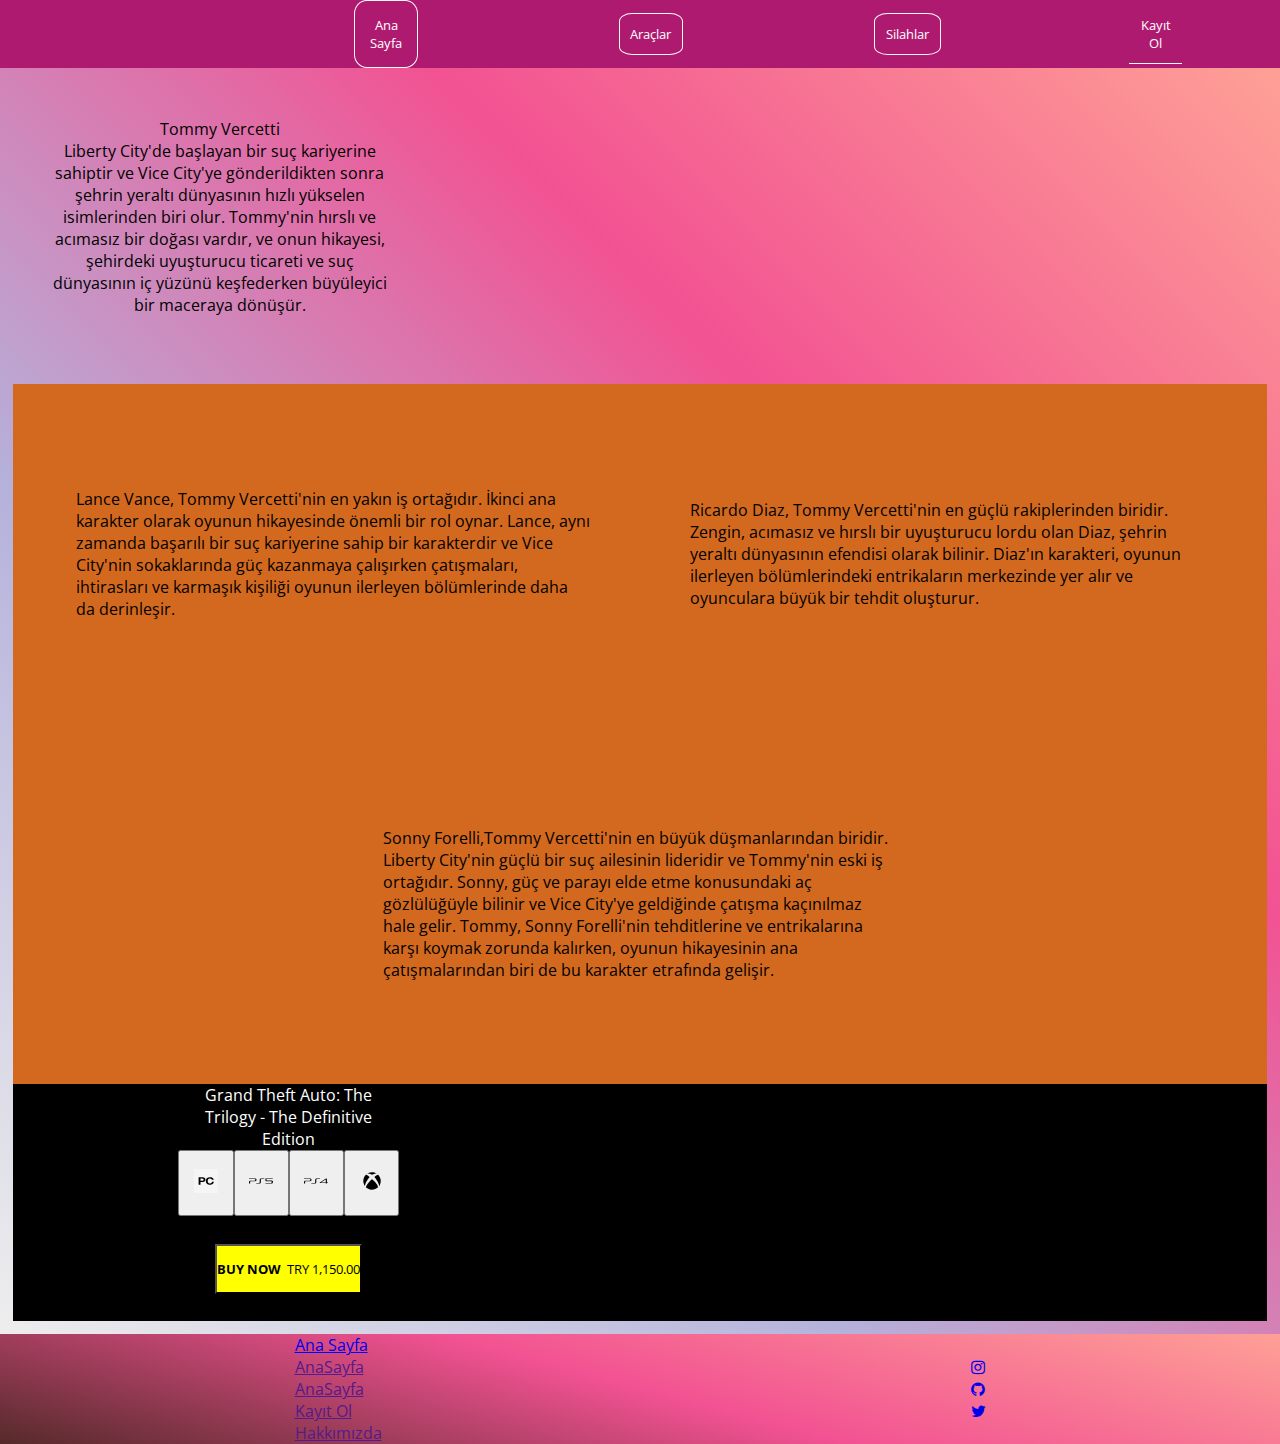
==== commit 7306ac0d: "vice" ====
--- a/index.html
+++ b/index.html
@@ -1,208 +1,213 @@
-<!DOCTYPE html>
-<html lang="en">
-
-<meta charset="UTF-8">
-<meta name="viewport" content="width=device-width, initial-scale=1.0">
-<title>Siteee.com</title>
-<link rel="stylesheet" href="./style.css">
-<link rel="stylesheet" href="creditcard.html">
-<link rel="icon" href="/icons8-rockstar-games-48.png" type="image/x-icon">
-<link rel="preconnect" href="https://fonts.googleapis.com">
-<link rel="preconnect" href="https://fonts.gstatic.com" crossorigin>
-<link href="https://fonts.googleapis.com/css2?family=Bangers&family=Open+Sans:ital,wght@0,500;1,800&display=swap"
-    rel="stylesheet">
-<link rel="stylesheet" href="https://cdnjs.cloudflare.com/ajax/libs/font-awesome/4.7.0/css/font-awesome.min.css">
-</head>
-
-<body>
-    <nav>
-        <ul class="nav">
-            <li><img class="navici"
-                    src="https://images-wixmp-ed30a86b8c4ca887773594c2.wixmp.com/f/36c7442c-aed5-4e9a-86ec-0a59dd4c5a37/debifni-74a9fa22-9895-4a68-809b-a722f998e7a0.png/v1/fill/w_894,h_894/grand_theft_auto_vice_city_logo_gta___png_vector_by_baldknuckle_debifni-pre.png?token=eyJ0eXAiOiJKV1QiLCJhbGciOiJIUzI1NiJ9.[base64].yvEk9eACdk5pueo9pcNpxafxhveGxOLGwMLTv7TB96k"
-                    alt="">
-            </li>
-            <li><a href="https://www.google.com">
-                    <button class="btn">Ana Sayfa</button>
-                </a>
-            </li>
-            <li><a href="https://www.google.com">
-                    <button class="btn">Araçlar</button>
-                </a>
-            </li>
-            <li>
-                <a href="https://www.google.com">
-                    <button class="btn">Silahlar</button>
-                </a>
-            </li>
-            <li><a href="https://www.google.com">
-                    <button class="kayıtbtn">Kayıt Ol</button>
-                </a>
-            </li>
-        </ul>
-    </nav>
-
-    <menu class="menu">
-        <div class="menuitem1">
-            <div>Tommy Vercetti</div>
-            <div style="display: flex; justify-content: center;">
-                <img style="width: 50%;"
-                    src="https://images-wixmp-ed30a86b8c4ca887773594c2.wixmp.com/f/36c7442c-aed5-4e9a-86ec-0a59dd4c5a37/debicdd-5083172e-fb45-4030-9d20-892a7735e4a6.png/v1/fit/w_828,h_996/gta_vice_city___tommy_vercetti___png_vector_by_baldknuckle_debicdd-414w-2x.png?token=eyJ0eXAiOiJKV1QiLCJhbGciOiJIUzI1NiJ9.[base64].KjJsHk-IFivL7vMlT_KyYZPwOJhwKjXmKXSd5AE3ulw"
-                    alt="">
-            </div>
-            <p>Liberty City'de başlayan bir suç kariyerine sahiptir ve Vice City'ye gönderildikten sonra şehrin yeraltı
-                dünyasının hızlı yükselen isimlerinden biri olur. Tommy'nin hırslı ve acımasız bir doğası vardır, ve
-                onun hikayesi, şehirdeki uyuşturucu ticareti ve suç dünyasının iç yüzünü keşfederken büyüleyici bir
-                maceraya dönüşür.
-            </p>
-        </div>
-
-        <div class="menuitem2"> <img src="https://images3.alphacoders.com/107/1070353.jpg" alt=""></div>
-        <div class="menuitem3"> <img src="https://wallpapercave.com/dwp2x/wp5000242.jpg" alt=""> </div>
-        <div class="menuitem4">
-            <div class="menuitem4-i">
-                <img src="https://shared-static-prod.epicgames.com/epic-achievements/7b8cc952cb144e3a9b95da12f0c56150/fd6a13a256014a22a83ff2aaacc30e00/icons/65a5cca52bd506155154c4684723fd40"
-                    alt="">
-                Lance Vance, Tommy Vercetti'nin en yakın iş ortağıdır. İkinci ana karakter olarak
-                oyunun hikayesinde önemli bir rol oynar. Lance, aynı zamanda başarılı bir suç kariyerine sahip bir
-                karakterdir ve Vice City'nin sokaklarında güç kazanmaya çalışırken çatışmaları, ihtirasları ve karmaşık
-                kişiliği oyunun ilerleyen bölümlerinde daha da derinleşir.
-            </div>
-            <div class="menuitem4-i">
-                <img src="https://shared-static-prod.epicgames.com/epic-achievements/7b8cc952cb144e3a9b95da12f0c56150/fd6a13a256014a22a83ff2aaacc30e00/icons/e5e071603177de11ffa67b8a5c0e8f24"
-                    alt="">
-                Ricardo Diaz, Tommy Vercetti'nin en güçlü rakiplerinden biridir. Zengin, acımasız ve
-                hırslı bir uyuşturucu lordu olan Diaz, şehrin yeraltı dünyasının efendisi olarak bilinir. Tommy, Diaz'ın
-                hükmettiği uyuşturucu ticareti ile başa çıkmak zorundadır. Diaz'ın karakteri, oyunun ilerleyen
-                bölümlerindeki entrikaların merkezinde yer alır ve oyunculara büyük bir tehdit oluşturur.
-            </div>
-            <div class="menuitem4-i">
-                <img src="https://shared-static-prod.epicgames.com/epic-achievements/7b8cc952cb144e3a9b95da12f0c56150/fd6a13a256014a22a83ff2aaacc30e00/icons/5216f3a354e7cecfaf2bd5f9d00c1a80"
-                    alt="">
-                Sonny Forelli,Tommy Vercetti'nin en büyük düşmanlarından biridir. Liberty City'nin
-                güçlü bir suç ailesinin lideridir ve Tommy'nin eski iş ortağıdır. Sonny, güç ve parayı elde etme
-                konusundaki aç
-                gözlülüğüyle bilinir ve Vice City'ye geldiğinde çatışma kaçınılmaz hale gelir. Tommy, Sonny Forelli'nin
-                tehditlerine ve entrikalarına karşı koymak zorunda kalırken, oyunun hikayesinin ana çatışmalarından biri
-                de bu karakter etrafında gelişir.
-            </div>
-        </div>
-        <div class="menuitem5">
-            <div class="buy2">
-                <img id="buy2img"
-                    src="https://images.nintendolife.com/d8ef78a4352a1/grand-theft-auto-the-trilogy---the-definitive-edition-cover.cover_large.jpg"
-                    alt="">
-            </div>
-            <div class="buy1">
-                <img src="https://images.ctfassets.net/wn7ipiv9ue5v/6JvTQ0Zlhs4s9fofcR7CDT/74e38fc3134b29617a382404a0b26b83/GTAT_RockstarStore_TDELogo_Deliverable.svg?w=256&h=&fm=webp&q="
-                    alt="">
-                <div id="pegi">
-                    <img id="pegi18"
-                        src="https://images.ctfassets.net/wn7ipiv9ue5v/6pXEGK66eOt4lOH9fdl66s/dc3d79eaa128011f1d699044810dd8c8/1024px-PEGI_18.svg.png"
-                        alt="">
-                    <img id="pegi18"
-                        src="https://images.ctfassets.net/wn7ipiv9ue5v/4BziEzwbShAoRZNAljQxMX/c57e00d3549a468da5e331759577cd47/violence-black-EN.jpg"
-                        alt="">
-                    <img id="pegi18"
-                        src="https://images.ctfassets.net/wn7ipiv9ue5v/4hSmitygB6z69yoPItAiNd/32f7e834ca01e048444db1a0b2a5c5a4/gambling-black-EN.jpg"
-                        alt="">
-                    <img id="pegi18"
-                        src="https://images.ctfassets.net/wn7ipiv9ue5v/ZvGji926WTQjS9fhGVrfe/66ef6c8828f6be2da63c97cd29ce149e/bad-language-black-EN.jpg"
-                        alt="">
-
-                </div>
-                <div class="pcps5">
-                    <div style="text-align: center; grid-column-start: 1;grid-column-end: 5;">
-                        <p>Grand Theft Auto: The Trilogy - The Definitive Edition
-                        </p>
-                    </div>
-                    <button><svg class="css-1vemnlb" width="24" height="24" viewBox="0 0 24 24"
-                            xmlns="http://www.w3.org/2000/svg">
-                            <path
-                                d="M17.281 9.907c.163.11.305.246.42.402.112.15.186.322.217.504h1.826a2.613 2.613 0 0 0-.408-1.12 2.93 2.93 0 0 0-.816-.817 3.895 3.895 0 0 0-1.137-.508 5.385 5.385 0 0 0-3.11.122c-.497.18-.95.458-1.329.815-.36.346-.643.76-.828 1.217a3.902 3.902 0 0 0-.29 1.514c-.005.507.094 1.01.29 1.48.185.45.467.859.828 1.197.38.352.833.625 1.329.801.567.2 1.168.296 1.772.286a4.92 4.92 0 0 0 1.453-.204c.42-.127.81-.327 1.154-.59a3.05 3.05 0 0 0 .793-.938 3.34 3.34 0 0 0 .373-1.233h-1.829a1.91 1.91 0 0 1-.595 1.18 1.884 1.884 0 0 1-.627.357 1.935 1.935 0 0 1-.722.098 2.552 2.552 0 0 1-1.083-.209 1.976 1.976 0 0 1-.72-.556 2.238 2.238 0 0 1-.404-.779 3.217 3.217 0 0 1-.125-.89c0-.313.042-.625.125-.928.08-.29.218-.56.404-.8.19-.238.437-.43.72-.56.34-.148.71-.22 1.083-.21a2.232 2.232 0 0 1 1.236.369Z"
-                                style="fill: currentcolor;"></path>
-                            <path fill-rule="evenodd" clip-rule="evenodd"
-                                d="M9.836 8.568a4.108 4.108 0 0 0-1.369-.2h-3.87v7.274h1.888v-2.598h1.982c.465.011.928-.056 1.369-.197a2.69 2.69 0 0 0 .92-.525c.23-.208.406-.464.517-.749a2.41 2.41 0 0 0 0-1.727 1.998 1.998 0 0 0-.517-.743 2.617 2.617 0 0 0-.92-.535ZM8.573 11.75a4.615 4.615 0 0 1-.622.041l-1.466-.009v-2.18h1.466c.208 0 .416.014.622.042.185.022.364.075.529.156a.942.942 0 0 1 .368.332c.1.17.147.365.137.56a1.01 1.01 0 0 1-.137.568.93.93 0 0 1-.368.331 1.588 1.588 0 0 1-.529.16Z"
-                                style="fill: currentcolor;"></path>
-                        </svg></button>
-                    <button><span class="css-1vemnlb"><svg aria-label="PlayStation 5" class="css-0" width="24"
-                                height="24" viewBox="0 0 24 24" xmlns="http://www.w3.org/2000/svg">
-                                <g clip-path="url(#a)">
-                                    <path
-                                        d="M10.695 10.851c0-.799.492-1.417 1.498-1.417h3.113a.037.037 0 0 1 .037.037v.488a.037.037 0 0 1-.037.037H12.69c-.5 0-.863.357-.863.855v2.396c0 .797-.493 1.328-1.499 1.328H7.261a.037.037 0 0 1-.037-.037v-.49a.037.037 0 0 1 .037-.037h2.602c.499 0 .832-.44.832-.936V10.85Z"
-                                        style="fill: currentcolor;"></path>
-                                    <path
-                                        d="M.039 9.41h6.044c1.005 0 1.496.62 1.496 1.418 0 .798-.49 1.416-1.496 1.416l-4.16-.031c-.412 0-.787.38-.787.875v1.47a.037.037 0 0 1-.038.037H.038a.036.036 0 0 1-.036-.023.036.036 0 0 1-.002-.014V13.09c0-.803.545-1.45 1.27-1.45h4.44c.246 0 .735-.24.735-.812 0-.572-.441-.81-.735-.81H.04a.039.039 0 0 1-.038-.037v-.534a.037.037 0 0 1 .037-.037Z"
-                                        style="fill: currentcolor;"></path>
-                                    <path
-                                        d="M23.726 9.434h-7.253c-.03 0-.044.013-.044.04v1.88c0 .282.027.402.21.613.183.21.42.246.52.246h4.87c.17 0 .835.203.835.88 0 .678-.647.92-.966.92h-5.425c-.035 0-.042.013-.044.036-.002.019 0 .3 0 .429v.062c0 .036.014.041.044.041h6.148c.4 0 1.379-.403 1.379-1.488s-.934-1.477-1.497-1.477h-4.611c-.295 0-.371-.289-.371-.378v-1.2c.008-.023.029-.034.063-.035h6.142c.035.003.052-.008.052-.032v-.497c0-.027-.017-.04-.052-.04Z"
-                                        style="fill: currentcolor;"></path>
-                                </g>
-                                <defs>
-                                    <clipPath id="a">
-                                        <path d="M0 0h24v24H0z" style="fill: currentcolor;"></path>
-                                    </clipPath>
-                                </defs>
-                            </svg></span></button>
-                    <button><span class="css-1vemnlb"><svg aria-label="PlayStation" class="css-0" width="24" height="24"
-                                viewBox="0 0 24 24" xmlns="http://www.w3.org/2000/svg">
-                                <g clip-path="url(#a)">
-                                    <path
-                                        d="M15.997 9.41h-3.348c-.972 0-1.447.607-1.447 1.391v2.393c0 .487-.23.837-.712.837H7.333a.036.036 0 0 0-.036.037v.48a.037.037 0 0 0 .023.035l.013.002h3.514c.973 0 1.45-.607 1.45-1.39v-2.394c0-.488.228-.839.71-.839h2.99c.01 0 .018-.004.025-.01a.036.036 0 0 0 .01-.026v-.48a.036.036 0 0 0-.035-.036Z"
-                                        style="fill: currentcolor;"></path>
-                                    <path
-                                        d="M6.1 9.412H.039a.036.036 0 0 0-.026.01.037.037 0 0 0-.01.026v.48c0 .01.004.02.011.027.007.007.016.01.026.01h5.698c.482 0 .71.35.71.838 0 .487-.228.839-.71.839h-4.51c-.7 0-1.228.593-1.228 1.38v1.527a.035.035 0 0 0 .036.036h1.027a.036.036 0 0 0 .036-.036v-1.528c0-.487.28-.828.678-.828h4.32c.973 0 1.448-.607 1.448-1.39 0-.783-.475-1.391-1.447-1.391"
-                                        style="fill: currentcolor;"></path>
-                                    <path
-                                        d="M23.962 13.48h-1.026a.037.037 0 0 1-.038-.037V9.96c0-.536-.366-.71-.882-.389l-6.185 3.835c-.243.151-.324.32-.266.446.059.126.184.183.451.183h5.739a.039.039 0 0 1 .033.027v.489a.038.038 0 0 0 .036.038h1.03c.01 0 .02-.005.026-.012a.038.038 0 0 0 .01-.026v-.482a.038.038 0 0 1 .037-.038h1.035a.038.038 0 0 0 .038-.037v-.48a.037.037 0 0 0-.012-.025.038.038 0 0 0-.026-.01Zm-2.165-.04c0 .01-.004.02-.01.026a.037.037 0 0 1-.026.012h-4.81c-.04 0-.059-.01-.065-.024-.006-.014 0-.04.036-.06l4.786-2.975c.033-.021.089-.017.089.049v2.972Z"
-                                        style="fill: currentcolor;"></path>
-                                </g>
-                                <defs>
-                                    <clipPath id="a">
-                                        <path d="M0 0h24v24H0z" style="fill: currentcolor;"></path>
-                                    </clipPath>
-                                </defs>
-                            </svg></span></button>
-                    <button><span class="css-1vemnlb"><svg aria-label="Xbox One / Xbox Series X" class="css-0"
-                                width="24" height="24" viewBox="0 0 24 24" xmlns="http://www.w3.org/2000/svg">
-                                <path
-                                    d="M16.004 14.187c1.558 1.909 2.275 3.473 1.913 4.173-.278.53-1.994 1.568-3.256 1.965-1.04.327-2.404.468-3.53.359a8.744 8.744 0 0 1-3.87-1.372c-.981-.64-1.203-.903-1.203-1.427 0-1.051 1.157-2.893 3.136-4.996 1.125-1.191 2.69-2.59 2.862-2.552.33.074 2.964 2.64 3.948 3.85ZM9.63 8.055C8.586 7.11 7.588 6.161 6.593 5.827c-.535-.18-.573-.17-1.01.284-1.026 1.07-1.88 2.802-2.12 4.304-.189 1.202-.214 1.54-.147 2.126.197 1.776.608 3.003 1.424 4.25.334.514.425.609.327.349-.148-.387-.01-1.319.334-2.25.503-1.371 1.895-3.97 4.23-6.835Zm10.955 2.233c-.594-2.813-2.373-4.581-2.623-4.581-.256 0-.85.229-1.265.489-.82.51-1.442 1.104-2.26 1.856 1.49 1.874 3.592 4.9 4.32 7.112.239.728.34 1.445.26 1.839-.06.299-.06.299.05.162.214-.271.699-1.1.892-1.53.26-.57.528-1.413.654-2.063.151-.791.137-2.49-.028-3.284ZM7.967 4.512c1.677-.088 3.857 1.213 4.019 1.244.024.004.365-.147.76-.34 2.246-1.094 3.304-.908 3.775-.887-2.247-1.381-5.368-1.758-8.223-.411-.823.39-.844.418-.33.394Z"
-                                    style="fill: currentcolor;"></path>
-                            </svg></span></button>
-
-                </div>
-                <div>
-                    <a href="/creditcard.html" style="text-decoration: none;">
-                        <button id="buybutton">
-                            <p style="font-weight: bolder; margin:auto;text-decoration: none;">BUY NOW</p>
-                            <p style="margin:auto;">&nbsp;&nbsp;TRY 1,150.00</p>
-                        </button></a>
-                </div>
-            </div>
-        </div>
-    </menu>
-
-    <footer class="footer">
-        <ul id="foter">
-            <li><a href="/index.html">Ana Sayfa</a></li>
-            <li><a href="">AnaSayfa</a></li>
-            <li><a href="">AnaSayfa</a></li>
-            <li><a href="">Kayıt Ol</a></li>
-            <li><a href="">Hakkımızda</a></li>
-        </ul>
-        <ul id="foter">
-            <li><a href="https://github.com/alpcssm/alxq1-vice">
-                    <i class="fa fa-instagram" aria-hidden="true"></i>
-                </a></li>
-            <li><a href="https://github.com/alpcssm/alxq1-vice">
-                    <i class="fa fa-github" aria-hidden="true"></i>
-                </a>
-            </li>
-            <li><a href="https://github.com/alpcssm/alxq1-vice">
-                    <i class="fa fa-twitter" aria-hidden="true"></i>
-                </a>
-            </li>
-        </ul>
-    </footer>
-</body>
-
+<!DOCTYPE html>
+<html lang="tr">
+
+<meta charset="UTF-8">
+<meta name="viewport" content="width=device-width, initial-scale=1.0">
+<title>Vice City</title>
+<link rel="stylesheet" href="./style.css">
+<link rel="stylesheet" href="./kayitol.html">
+<link rel="icon" href="/icons8-rockstar-games-48.png" type="image/x-icon">
+<link rel="preconnect" href="https://fonts.googleapis.com">
+<link rel="preconnect" href="https://fonts.gstatic.com" crossorigin>
+<link href="https://fonts.googleapis.com/css2?family=Bangers&family=Open+Sans:ital,wght@0,500;1,800&display=swap"
+    rel="stylesheet">
+<link rel="stylesheet" href="https://cdnjs.cloudflare.com/ajax/libs/font-awesome/4.7.0/css/font-awesome.min.css">
+<link rel="stylesheet" href="https://unpkg.com/aos@next/dist/aos.css" />
+</head>
+
+<body>
+    <nav>
+        <ul class="nav">
+            <li><img class="navici"
+                    src="https://images-wixmp-ed30a86b8c4ca887773594c2.wixmp.com/f/36c7442c-aed5-4e9a-86ec-0a59dd4c5a37/debifni-74a9fa22-9895-4a68-809b-a722f998e7a0.png/v1/fill/w_894,h_894/grand_theft_auto_vice_city_logo_gta___png_vector_by_baldknuckle_debifni-pre.png?token=eyJ0eXAiOiJKV1QiLCJhbGciOiJIUzI1NiJ9.[base64].yvEk9eACdk5pueo9pcNpxafxhveGxOLGwMLTv7TB96k"
+                    alt="">
+            </li>
+            <li><a href="./index.html">
+                    <button class="btn">Ana Sayfa</button>
+                </a>
+            </li>
+            <li><a href="https://www.google.com">
+                    <button class="btn">Araçlar</button>
+                </a>
+            </li>
+            <li>
+                <a href="https://www.google.com">
+                    <button class="btn">Silahlar</button>
+                </a>
+            </li>
+            <li><a href="./kayitol.html">
+                    <button class="kayıtbtn">Kayıt Ol</button>
+                </a>
+            </li>
+        </ul>
+    </nav>
+
+    <menu class="menu bggradient">
+        <div class="menuitem1">
+            <div>Tommy Vercetti</div>
+            <div style="display: flex; justify-content: center;">
+                <img style="width: 50%;"
+                    src="https://images-wixmp-ed30a86b8c4ca887773594c2.wixmp.com/f/36c7442c-aed5-4e9a-86ec-0a59dd4c5a37/debicdd-5083172e-fb45-4030-9d20-892a7735e4a6.png/v1/fit/w_828,h_996/gta_vice_city___tommy_vercetti___png_vector_by_baldknuckle_debicdd-414w-2x.png?token=eyJ0eXAiOiJKV1QiLCJhbGciOiJIUzI1NiJ9.[base64].KjJsHk-IFivL7vMlT_KyYZPwOJhwKjXmKXSd5AE3ulw"
+                    alt="">
+            </div>
+            <p>Liberty City'de başlayan bir suç kariyerine sahiptir ve Vice City'ye gönderildikten sonra şehrin yeraltı
+                dünyasının hızlı yükselen isimlerinden biri olur. Tommy'nin hırslı ve acımasız bir doğası vardır, ve
+                onun hikayesi, şehirdeki uyuşturucu ticareti ve suç dünyasının iç yüzünü keşfederken büyüleyici bir
+                maceraya dönüşür.
+            </p>
+        </div>
+
+        <div class="menuitem2"> <img src="https://images3.alphacoders.com/107/1070353.jpg" alt=""></div>
+        <div class="menuitem3"> <img src="https://wallpapercave.com/dwp2x/wp5000242.jpg" alt=""> </div>
+        <div class="menuitem4">
+            <div class="menuitem4-i">
+                <img src="https://shared-static-prod.epicgames.com/epic-achievements/7b8cc952cb144e3a9b95da12f0c56150/fd6a13a256014a22a83ff2aaacc30e00/icons/65a5cca52bd506155154c4684723fd40"
+                    alt="">
+                Lance Vance, Tommy Vercetti'nin en yakın iş ortağıdır. İkinci ana karakter olarak
+                oyunun hikayesinde önemli bir rol oynar. Lance, aynı zamanda başarılı bir suç kariyerine sahip bir
+                karakterdir ve Vice City'nin sokaklarında güç kazanmaya çalışırken çatışmaları, ihtirasları ve karmaşık
+                kişiliği oyunun ilerleyen bölümlerinde daha da derinleşir.
+            </div>
+            <div class="menuitem4-i">
+                <img src="https://shared-static-prod.epicgames.com/epic-achievements/7b8cc952cb144e3a9b95da12f0c56150/fd6a13a256014a22a83ff2aaacc30e00/icons/e5e071603177de11ffa67b8a5c0e8f24"
+                    alt="">
+                Ricardo Diaz, Tommy Vercetti'nin en güçlü rakiplerinden biridir. Zengin, acımasız ve
+                hırslı bir uyuşturucu lordu olan Diaz, şehrin yeraltı dünyasının efendisi olarak bilinir. Diaz'ın karakteri, oyunun ilerleyen
+                bölümlerindeki entrikaların merkezinde yer alır ve oyunculara büyük bir tehdit oluşturur.
+            </div>
+            <div class="menuitem4-i">
+                <img src="https://shared-static-prod.epicgames.com/epic-achievements/7b8cc952cb144e3a9b95da12f0c56150/fd6a13a256014a22a83ff2aaacc30e00/icons/5216f3a354e7cecfaf2bd5f9d00c1a80"
+                    alt="">
+                Sonny Forelli,Tommy Vercetti'nin en büyük düşmanlarından biridir. Liberty City'nin
+                güçlü bir suç ailesinin lideridir ve Tommy'nin eski iş ortağıdır. Sonny, güç ve parayı elde etme
+                konusundaki aç
+                gözlülüğüyle bilinir ve Vice City'ye geldiğinde çatışma kaçınılmaz hale gelir. Tommy, Sonny Forelli'nin
+                tehditlerine ve entrikalarına karşı koymak zorunda kalırken, oyunun hikayesinin ana çatışmalarından biri
+                de bu karakter etrafında gelişir.
+            </div>
+        </div>
+        <div class="menuitem5">
+            <div class="buy2">
+                <img id="buy2img"
+                    src="https://images.nintendolife.com/d8ef78a4352a1/grand-theft-auto-the-trilogy---the-definitive-edition-cover.cover_large.jpg"
+                    alt="">
+            </div>
+            <div class="buy1">
+                <img src="https://images.ctfassets.net/wn7ipiv9ue5v/6JvTQ0Zlhs4s9fofcR7CDT/74e38fc3134b29617a382404a0b26b83/GTAT_RockstarStore_TDELogo_Deliverable.svg?w=256&h=&fm=webp&q="
+                    alt="">
+                <div id="pegi">
+                    <img id="pegi18"
+                        src="https://images.ctfassets.net/wn7ipiv9ue5v/6pXEGK66eOt4lOH9fdl66s/dc3d79eaa128011f1d699044810dd8c8/1024px-PEGI_18.svg.png"
+                        alt="">
+                    <img id="pegi18"
+                        src="https://images.ctfassets.net/wn7ipiv9ue5v/4BziEzwbShAoRZNAljQxMX/c57e00d3549a468da5e331759577cd47/violence-black-EN.jpg"
+                        alt="">
+                    <img id="pegi18"
+                        src="https://images.ctfassets.net/wn7ipiv9ue5v/4hSmitygB6z69yoPItAiNd/32f7e834ca01e048444db1a0b2a5c5a4/gambling-black-EN.jpg"
+                        alt="">
+                    <img id="pegi18"
+                        src="https://images.ctfassets.net/wn7ipiv9ue5v/ZvGji926WTQjS9fhGVrfe/66ef6c8828f6be2da63c97cd29ce149e/bad-language-black-EN.jpg"
+                        alt="">
+
+                </div>
+                <div class="pcps5">
+                    <div style="text-align: center; grid-column-start: 1;grid-column-end: 5;">
+                        <p>Grand Theft Auto: The Trilogy - The Definitive Edition
+                        </p>
+                    </div>
+                    <button><svg class="css-1vemnlb" width="24" height="24" viewBox="0 0 24 24"
+                            xmlns="http://www.w3.org/2000/svg">
+                            <path
+                                d="M17.281 9.907c.163.11.305.246.42.402.112.15.186.322.217.504h1.826a2.613 2.613 0 0 0-.408-1.12 2.93 2.93 0 0 0-.816-.817 3.895 3.895 0 0 0-1.137-.508 5.385 5.385 0 0 0-3.11.122c-.497.18-.95.458-1.329.815-.36.346-.643.76-.828 1.217a3.902 3.902 0 0 0-.29 1.514c-.005.507.094 1.01.29 1.48.185.45.467.859.828 1.197.38.352.833.625 1.329.801.567.2 1.168.296 1.772.286a4.92 4.92 0 0 0 1.453-.204c.42-.127.81-.327 1.154-.59a3.05 3.05 0 0 0 .793-.938 3.34 3.34 0 0 0 .373-1.233h-1.829a1.91 1.91 0 0 1-.595 1.18 1.884 1.884 0 0 1-.627.357 1.935 1.935 0 0 1-.722.098 2.552 2.552 0 0 1-1.083-.209 1.976 1.976 0 0 1-.72-.556 2.238 2.238 0 0 1-.404-.779 3.217 3.217 0 0 1-.125-.89c0-.313.042-.625.125-.928.08-.29.218-.56.404-.8.19-.238.437-.43.72-.56.34-.148.71-.22 1.083-.21a2.232 2.232 0 0 1 1.236.369Z"
+                                style="fill: currentcolor;"></path>
+                            <path fill-rule="evenodd" clip-rule="evenodd"
+                                d="M9.836 8.568a4.108 4.108 0 0 0-1.369-.2h-3.87v7.274h1.888v-2.598h1.982c.465.011.928-.056 1.369-.197a2.69 2.69 0 0 0 .92-.525c.23-.208.406-.464.517-.749a2.41 2.41 0 0 0 0-1.727 1.998 1.998 0 0 0-.517-.743 2.617 2.617 0 0 0-.92-.535ZM8.573 11.75a4.615 4.615 0 0 1-.622.041l-1.466-.009v-2.18h1.466c.208 0 .416.014.622.042.185.022.364.075.529.156a.942.942 0 0 1 .368.332c.1.17.147.365.137.56a1.01 1.01 0 0 1-.137.568.93.93 0 0 1-.368.331 1.588 1.588 0 0 1-.529.16Z"
+                                style="fill: currentcolor;"></path>
+                        </svg></button>
+                    <button><span><svg aria-label="PlayStation 5" class="css-0" width="24"
+                                height="24" viewBox="0 0 24 24" xmlns="http://www.w3.org/2000/svg">
+                                <g clip-path="url(#a)">
+                                    <path
+                                        d="M10.695 10.851c0-.799.492-1.417 1.498-1.417h3.113a.037.037 0 0 1 .037.037v.488a.037.037 0 0 1-.037.037H12.69c-.5 0-.863.357-.863.855v2.396c0 .797-.493 1.328-1.499 1.328H7.261a.037.037 0 0 1-.037-.037v-.49a.037.037 0 0 1 .037-.037h2.602c.499 0 .832-.44.832-.936V10.85Z"
+                                        style="fill: currentcolor;"></path>
+                                    <path
+                                        d="M.039 9.41h6.044c1.005 0 1.496.62 1.496 1.418 0 .798-.49 1.416-1.496 1.416l-4.16-.031c-.412 0-.787.38-.787.875v1.47a.037.037 0 0 1-.038.037H.038a.036.036 0 0 1-.036-.023.036.036 0 0 1-.002-.014V13.09c0-.803.545-1.45 1.27-1.45h4.44c.246 0 .735-.24.735-.812 0-.572-.441-.81-.735-.81H.04a.039.039 0 0 1-.038-.037v-.534a.037.037 0 0 1 .037-.037Z"
+                                        style="fill: currentcolor;"></path>
+                                    <path
+                                        d="M23.726 9.434h-7.253c-.03 0-.044.013-.044.04v1.88c0 .282.027.402.21.613.183.21.42.246.52.246h4.87c.17 0 .835.203.835.88 0 .678-.647.92-.966.92h-5.425c-.035 0-.042.013-.044.036-.002.019 0 .3 0 .429v.062c0 .036.014.041.044.041h6.148c.4 0 1.379-.403 1.379-1.488s-.934-1.477-1.497-1.477h-4.611c-.295 0-.371-.289-.371-.378v-1.2c.008-.023.029-.034.063-.035h6.142c.035.003.052-.008.052-.032v-.497c0-.027-.017-.04-.052-.04Z"
+                                        style="fill: currentcolor;"></path>
+                                </g>
+                                <defs>
+                                    <clipPath id="a">
+                                        <path d="M0 0h24v24H0z" style="fill: currentcolor;"></path>
+                                    </clipPath>
+                                </defs>
+                            </svg></span></button>
+                    <button><span><svg aria-label="PlayStation" class="css-0" width="24" height="24"
+                                viewBox="0 0 24 24" xmlns="http://www.w3.org/2000/svg">
+                                <g clip-path="url(#a)">
+                                    <path
+                                        d="M15.997 9.41h-3.348c-.972 0-1.447.607-1.447 1.391v2.393c0 .487-.23.837-.712.837H7.333a.036.036 0 0 0-.036.037v.48a.037.037 0 0 0 .023.035l.013.002h3.514c.973 0 1.45-.607 1.45-1.39v-2.394c0-.488.228-.839.71-.839h2.99c.01 0 .018-.004.025-.01a.036.036 0 0 0 .01-.026v-.48a.036.036 0 0 0-.035-.036Z"
+                                        style="fill: currentcolor;"></path>
+                                    <path
+                                        d="M6.1 9.412H.039a.036.036 0 0 0-.026.01.037.037 0 0 0-.01.026v.48c0 .01.004.02.011.027.007.007.016.01.026.01h5.698c.482 0 .71.35.71.838 0 .487-.228.839-.71.839h-4.51c-.7 0-1.228.593-1.228 1.38v1.527a.035.035 0 0 0 .036.036h1.027a.036.036 0 0 0 .036-.036v-1.528c0-.487.28-.828.678-.828h4.32c.973 0 1.448-.607 1.448-1.39 0-.783-.475-1.391-1.447-1.391"
+                                        style="fill: currentcolor;"></path>
+                                    <path
+                                        d="M23.962 13.48h-1.026a.037.037 0 0 1-.038-.037V9.96c0-.536-.366-.71-.882-.389l-6.185 3.835c-.243.151-.324.32-.266.446.059.126.184.183.451.183h5.739a.039.039 0 0 1 .033.027v.489a.038.038 0 0 0 .036.038h1.03c.01 0 .02-.005.026-.012a.038.038 0 0 0 .01-.026v-.482a.038.038 0 0 1 .037-.038h1.035a.038.038 0 0 0 .038-.037v-.48a.037.037 0 0 0-.012-.025.038.038 0 0 0-.026-.01Zm-2.165-.04c0 .01-.004.02-.01.026a.037.037 0 0 1-.026.012h-4.81c-.04 0-.059-.01-.065-.024-.006-.014 0-.04.036-.06l4.786-2.975c.033-.021.089-.017.089.049v2.972Z"
+                                        style="fill: currentcolor;"></path>
+                                </g>
+                                <defs>
+                                    <clipPath id="a">
+                                        <path d="M0 0h24v24H0z" style="fill: currentcolor;"></path>
+                                    </clipPath>
+                                </defs>
+                            </svg></span></button>
+                    <button><span><svg aria-label="Xbox One / Xbox Series X" class="css-0"
+                                width="24" height="24" viewBox="0 0 24 24" xmlns="http://www.w3.org/2000/svg">
+                                <path
+                                    d="M16.004 14.187c1.558 1.909 2.275 3.473 1.913 4.173-.278.53-1.994 1.568-3.256 1.965-1.04.327-2.404.468-3.53.359a8.744 8.744 0 0 1-3.87-1.372c-.981-.64-1.203-.903-1.203-1.427 0-1.051 1.157-2.893 3.136-4.996 1.125-1.191 2.69-2.59 2.862-2.552.33.074 2.964 2.64 3.948 3.85ZM9.63 8.055C8.586 7.11 7.588 6.161 6.593 5.827c-.535-.18-.573-.17-1.01.284-1.026 1.07-1.88 2.802-2.12 4.304-.189 1.202-.214 1.54-.147 2.126.197 1.776.608 3.003 1.424 4.25.334.514.425.609.327.349-.148-.387-.01-1.319.334-2.25.503-1.371 1.895-3.97 4.23-6.835Zm10.955 2.233c-.594-2.813-2.373-4.581-2.623-4.581-.256 0-.85.229-1.265.489-.82.51-1.442 1.104-2.26 1.856 1.49 1.874 3.592 4.9 4.32 7.112.239.728.34 1.445.26 1.839-.06.299-.06.299.05.162.214-.271.699-1.1.892-1.53.26-.57.528-1.413.654-2.063.151-.791.137-2.49-.028-3.284ZM7.967 4.512c1.677-.088 3.857 1.213 4.019 1.244.024.004.365-.147.76-.34 2.246-1.094 3.304-.908 3.775-.887-2.247-1.381-5.368-1.758-8.223-.411-.823.39-.844.418-.33.394Z"
+                                    style="fill: currentcolor;"></path>
+                            </svg></span></button>
+
+                </div>
+                <div>
+                    <a href="/kayitol.html" style="text-decoration: none;">
+                        <button id="buybutton">
+                            <p style="font-weight: bolder; margin:auto;text-decoration: none;">BUY NOW</p>
+                            <p style="margin:auto;">&nbsp;&nbsp;TRY 1,150.00</p>
+                        </button></a>
+                </div>
+            </div>
+        </div>
+    </menu>
+
+<footer class="footer">
+    <ul id="foter">
+        <li><a href="/index.html">Ana Sayfa</a></li>
+        <li><a href="">AnaSayfa</a></li>
+        <li><a href="">AnaSayfa</a></li>
+        <li><a href="">Kayıt Ol</a></li>
+        <li><a href="">Hakkımızda</a></li>
+    </ul>
+    <ul id="foter">
+        <li><a href="https://github.com/alpcssm/alxq1-vice">
+                <i class="fa fa-instagram" aria-hidden="true"></i>
+            </a></li>
+        <li><a href="https://github.com/alpcssm/alxq1-vice">
+                <i class="fa fa-github" aria-hidden="true"></i>
+            </a>
+        </li>
+        <li><a href="https://github.com/alpcssm/alxq1-vice">
+                <i class="fa fa-twitter" aria-hidden="true"></i>
+            </a>
+        </li>
+    </ul>
+</footer>
+
+    <script src="https://unpkg.com/aos@next/dist/aos.js"></script>
+    <script>
+      AOS.init();
+    </script>
+</body>
+
 </html>--- a/style.css
+++ b/style.css
@@ -1,327 +1,353 @@
-* {
-    margin: 0;
-    padding: 0;
-    box-sizing: border-box;
-    font-family: 'Open Sans', sans-serif;
-}
-
-.nav {
-    display: grid;
-    grid-template-rows: 1fr;
-    grid-template-columns: repeat(5, 1fr);
-    background-color: #af1a71;
-    list-style: none;
-    align-items: center;
-    justify-items: center;
-}
-
-.navici {
-    width: 30%;
-    transition: transform 2s;
-}
-
-.navici:hover {
-    transform: scale(1.1);
-}
-
-.btn {
-    border-radius: 20%;
-    padding: 25%;
-    background-color: transparent;
-    color: white;
-    transition: backround-color 5s, color 1s;
-    border: 1px solid snow;
-}
-
-.kayıtbtn {
-    border-radius: 20%;
-    padding: 25%;
-    background-color: transparent;
-    color: white;
-    transition: backround-color 5s, color 1s;
-    border-top: none;
-    border-left: none;
-    border-right: none;
-    border-bottom: 1px solid snow;
-    border-radius: 0%;
-}
-
-
-.btn:hover {
-    color: white;
-    border-bottom: 5px solid #FFC8BD;
-}
-
-.kayıtbtn:hover {
-    color: var(--backround-color);
-    background-color: wheat;
-    border-bottom: 5px solid grey;
-}
-
-
-#buybutton {
-    display: flex;
-    background-color: yellow;
-    margin: 5% auto;
-    text-align: center;
-    height: 50px;
-    text-decoration: none;
-}
-
-.menu {
-    background: linear-gradient(45deg, #EEEEEE, #b4b2db, #F25292, #FEA096);
-    display: flex;
-    padding: 1%;
-    width: 100%;
-    justify-content: start;
-    align-content: start;
-    flex-wrap: wrap;
-
-}
-
-.menuitem1 {
-    display: grid;
-    grid-template-columns: 2;
-    grid-template-rows: 3;
-    padding: 3%;
-    width: 33%;
-    text-align: center;
-}
-
-
-.menuitem2 {
-    width: calc(100% - 33%);
-}
-
-.menuitem2 img {
-    position: relative;
-    width: 100%;
-    animation-name: vicecity;
-    animation-duration: 1s;
-    animation-direction: alternate;
-    transition-timing-function: ease-out;
-}
-
-@keyframes vicecity {
-    from {
-        top: -100%;
-    }
-
-    to {
-        top: 0;
-    }
-}
-
-.menuitem3 {
-    padding: 15px;
-    width: 100%;
-}
-
-.menuitem3 img {
-    position: relative;
-    width: 75%;
-    animation-name: vicecity2;
-    animation-duration: 1s;
-    animation-direction: alternate;
-    transition-timing-function: ease-out;
-    display: flex;
-    left: 12.5%;
-    align-content: center;
-    justify-content: center;
-}
-
-@keyframes vicecity2 {
-    from {
-        left: -100%;
-    }
-
-    to {
-        left: 12.5%;
-    }
-}
-
-@keyframes rotate {
-    from {
-        transform: rotate(-5deg);
-        /* Başlangıç açısı: 0 derece */
-    }
-
-    to {
-        transform: rotate(5deg);
-        /* Bitiş açısı: 360 derece (bir tur) */
-    }
-}
-
-
-.menuitem4 {
-    background-image: url(https://cdn2.unrealengine.com/egs-grandtheftautovicecitythedefinitiveedition-rockstargames-g1a-00-1920x1080-a93053f8548a.jpg);
-    background-size: cover;
-    display: flex;
-    flex-wrap: wrap;
-    background-color: chocolate;
-    align-items: center;
-    justify-content: space-evenly;
-    height: 700px;
-}
-
-/* alt tabaka */
-.menuitem4-i {
-    display: flex;
-    width: 45%;
-    padding: 2%;
-    margin: 1%;
-    align-items: center;
-    animation: rotate 7s infinite;
-    animation-direction: alternate;
-}
-
-.menuitem4-i:hover {
-    scale: 1.2;
-}
-
-
-/** buy menu */
-.menuitem5 {
-    display: flex;
-    flex-wrap: wrap;
-    background-color: black;
-    color: white;
-    align-items: center;
-    justify-content: space-evenly;
-
-    width: 100%;
-}
-
-.buy1 {
-    width: 44%;
-    order: 1;
-}
-
-.buy1 img {
-    display: block;
-    margin: auto;
-    width: 50%;
-}
-
-.buy2 {
-    padding: 5%;
-    width: calc(100% - 44%);
-    order: 2;
-}
-
-#buy2img {
-    width: 100%;
-}
-
-#pegi {
-    display: grid;
-    grid-template-rows: 1fr 1fr;
-    grid-template-columns: repeat(2, 5%);
-    justify-content: center;
-}
-
-#pegi18 {
-    width: 100%;
-}
-
-.pcps5 {
-    display: grid;
-    grid-template-rows: 1fr 1fr;
-    grid-template-columns: repeat(4, 10%);
-    justify-content: center;
-}
-
-
-.css-1vemnlb {
-    background-color: whitesmoke;
-    cursor: pointer;
-}
-
-.pcps5 button:hover {
-    box-shadow: 0px 13px 15px rgba(184, 28, 28, 0.966);
-}
-
-.footer {
-    display: flex;
-    justify-content: space-around;
-    list-style-type: none;
-    background: linear-gradient(15deg, rgb(85, 42, 42), #F25292, #FEA096);
-}
-
-#foter {
-    list-style-type: none;
-    align-content: center;
-}
-
-/** media queries */
-@media (max-width:1030px) {
-    body {
-        font-size: 90%;
-    }
-
-    .btn1 {
-        font-size: 80%;
-    }
-
-    .menuitem4-i img {
-        width: 60%;
-    }
-
-    .menuitem5 {
-        flex-direction: column;
-    }
-
-    .buy2 {
-        order: 1;
-    }
-
-    .buy1 {
-        order: 2;
-    }
-
-    .menuitem4-i {
-        color: whitesmoke
-    }
-}
-
-@media (max-width:830px) {
-    body {
-        font-size: 70%;
-    }
-
-    .menuitem4-i img {
-        width: 50%;
-    }
-
-    .btn1 {
-        font-size: 60%;
-    }
-}
-
-@media (max-width:730px) {
-    body {
-        font-size: 70%;
-    }
-
-    .btn1 {
-        font-size: 70%;
-    }
-
-    .menuitem5 {
-        flex-direction: column;
-    }
-
-    .menuitem4-i img {
-        width: 50%;
-    }
-}
-
-@media (max-width:500px) {
-    body {
-        font-size: 50%;
-    }
-
-    .btn1 {
-        font-size: 50%;
-    }
-}+* {
+  margin: 0;
+  padding: 0;
+  box-sizing: border-box;
+  font-family: "Open Sans", sans-serif;
+}
+
+html,
+body {
+  height: 100vh;
+}
+
+.nav {
+  display: grid;
+  grid-template-rows: 1fr;
+  grid-template-columns: repeat(5, 1fr);
+  background-color: #af1a71;
+  list-style: none;
+  align-items: center;
+  justify-items: center;
+}
+
+/* * log kısmı */
+.logmain {
+  height: 100%;
+  display: flex;
+  align-items: center;
+  justify-content: center;
+}
+
+.logmaini {
+  width: 50%;
+}
+
+.logform {
+  display: flex;
+  flex-direction: column;
+  align-items: center;
+  justify-content: center;
+  background-color: #b4b2db;
+}
+.logform div {
+  margin-top: 15px;
+}
+.logform div input {
+  border: 1px solid red;
+  padding: 10% 0;
+  text-align: center;
+}
+.logform div button {
+  border: 1px solid red;
+  padding: 25px 0;
+  width: 100px;
+  background: rgba(36, 148, 36, 0.486);
+  text-decoration: none;
+  color: white;
+}
+
+.navici {
+  width: 30%;
+  transition: transform 2s;
+}
+
+.navici:hover {
+  transform: scale(1.1);
+}
+
+.btn {
+  border-radius: 20%;
+  padding: 25%;
+  background-color: transparent;
+  color: white;
+  transition: backround-color 5s, color 1s;
+  border: 1px solid snow;
+}
+
+.kayıtbtn {
+  border-radius: 20%;
+  padding: 25%;
+  background-color: transparent;
+  color: white;
+  transition: backround-color 5s, color 1s;
+  border-top: none;
+  border-left: none;
+  border-right: none;
+  border-bottom: 1px solid snow;
+  border-radius: 0%;
+}
+
+.btn:hover {
+  color: white;
+  border-bottom: 5px solid #ffc8bd;
+}
+
+.kayıtbtn:hover {
+  color: var(--backround-color);
+  background-color: wheat;
+  border-bottom: 5px solid grey;
+}
+
+#buybutton {
+  display: flex;
+  background-color: yellow;
+  margin: 5% auto;
+  text-align: center;
+  height: 50px;
+  text-decoration: none;
+}
+
+.menu {
+  display: flex;
+  padding: 1%;
+  width: 100%;
+  justify-content: start;
+  align-content: start;
+  flex-wrap: wrap;
+}
+
+.bggradient {
+  background: linear-gradient(45deg, #eeeeee, #b4b2db, #f25292, #fea096);
+}
+
+.menuitem1 {
+  display: grid;
+  grid-template-columns: 2;
+  grid-template-rows: 3;
+  padding: 3%;
+  width: 33%;
+  text-align: center;
+}
+
+.menuitem2 {
+  width: calc(100% - 33%);
+}
+
+.menuitem2 img {
+  position: relative;
+  width: 100%;
+  animation-name: vicecity;
+  animation-duration: 5s;
+  animation-direction: alternate;
+  transition-timing-function: ease-out;
+}
+
+@keyframes vicecity {
+  from {
+    top: -100%;
+  }
+
+  to {
+    top: 0;
+  }
+}
+
+.menuitem3 {
+  padding: 15px;
+  width: 100%;
+}
+
+.menuitem3 img {
+  position: relative;
+  width: 75%;
+  animation-name: vicecity2;
+  animation-duration: 10s;
+  animation-direction: alternate;
+  transition-timing-function: ease-out;
+  display: flex;
+  left: 12.5%;
+  align-content: center;
+  justify-content: center;
+}
+
+@keyframes vicecity2 {
+  from {
+    left: -100%;
+  }
+
+  to {
+    left: 12.5%;
+  }
+}
+
+@keyframes rotate {
+  from {
+    transform: rotate(-5deg);
+    /* Başlangıç açısı: 0 derece */
+  }
+
+  to {
+    transform: rotate(5deg);
+    /* Bitiş açısı: 360 derece (bir tur) */
+  }
+}
+
+.menuitem4 {
+  background-image: url(https://cdn2.unrealengine.com/egs-grandtheftautovicecitythedefinitiveedition-rockstargames-g1a-00-1920x1080-a93053f8548a.jpg);
+  background-size: cover;
+  display: flex;
+  flex-wrap: wrap;
+  background-color: chocolate;
+  align-items: center;
+  justify-content: space-evenly;
+  height: 700px;
+}
+
+/* alt tabaka */
+.menuitem4-i {
+  display: flex;
+  width: 45%;
+  padding: 2%;
+  margin: 1%;
+  align-items: center;
+  animation: rotate 7s infinite;
+  animation-direction: alternate;
+}
+
+.menuitem4-i:hover {
+  scale: 1.2;
+}
+
+/** buy menu */
+.menuitem5 {
+  display: flex;
+  flex-wrap: wrap;
+  background-color: black;
+  color: white;
+  align-items: center;
+  justify-content: space-evenly;
+  width: 100%;
+}
+
+.buy1 {
+  width: 44%;
+  order: 1;
+}
+
+.buy1 img {
+  display: block;
+  margin: auto;
+  width: 50%;
+}
+
+.buy2 {
+  padding: 5%;
+  width: calc(100% - 44%);
+  order: 2;
+}
+
+#buy2img {
+  width: 100%;
+}
+
+#pegi {
+  display: grid;
+  grid-template-rows: 1fr 1fr;
+  grid-template-columns: repeat(2, 5%);
+  justify-content: center;
+}
+
+#pegi18 {
+  width: 100%;
+}
+
+.pcps5 {
+  display: grid;
+  grid-template-rows: 1fr 1fr;
+  grid-template-columns: repeat(4, 10%);
+  justify-content: center;
+}
+
+.css-1vemnlb {
+  background-color: whitesmoke;
+  cursor: pointer;
+}
+
+.pcps5 button:hover {
+  box-shadow: 0px 13px 15px rgba(184, 28, 28, 0.966);
+}
+
+.footer {
+  display: flex;
+  justify-content: space-around;
+  list-style-type: none;
+  background: linear-gradient(15deg, rgb(85, 42, 42), #f25292, #fea096);
+}
+
+#foter {
+  list-style-type: none;
+  align-content: center;
+}
+
+/** media queries */
+@media (max-width: 1030px) {
+  body {
+    font-size: 90%;
+  }
+
+  .menuitem4-i img {
+    width: 60%;
+  }
+
+  .menuitem5 {
+    flex-direction: column;
+  }
+
+  .buy2 {
+    order: 1;
+  }
+
+  .buy1 {
+    order: 2;
+  }
+
+  .menuitem4-i {
+    color: whitesmoke;
+  }
+}
+
+@media (max-width: 1250px) {
+  body {
+    font-size: 80%;
+  }
+
+  .menuitem4-i img {
+    width: 50%;
+  }
+}
+
+@media (max-width: 830px) {
+  body {
+    font-size: 70%;
+  }
+
+  .menuitem4-i img {
+    width: 50%;
+  }
+}
+
+@media (max-width: 730px) {
+  body {
+    font-size: 70%;
+  }
+
+  .menuitem5 {
+    flex-direction: column;
+  }
+}
+
+@media (max-width: 570px) {
+  body {
+    font-size: 50%;
+  }
+}
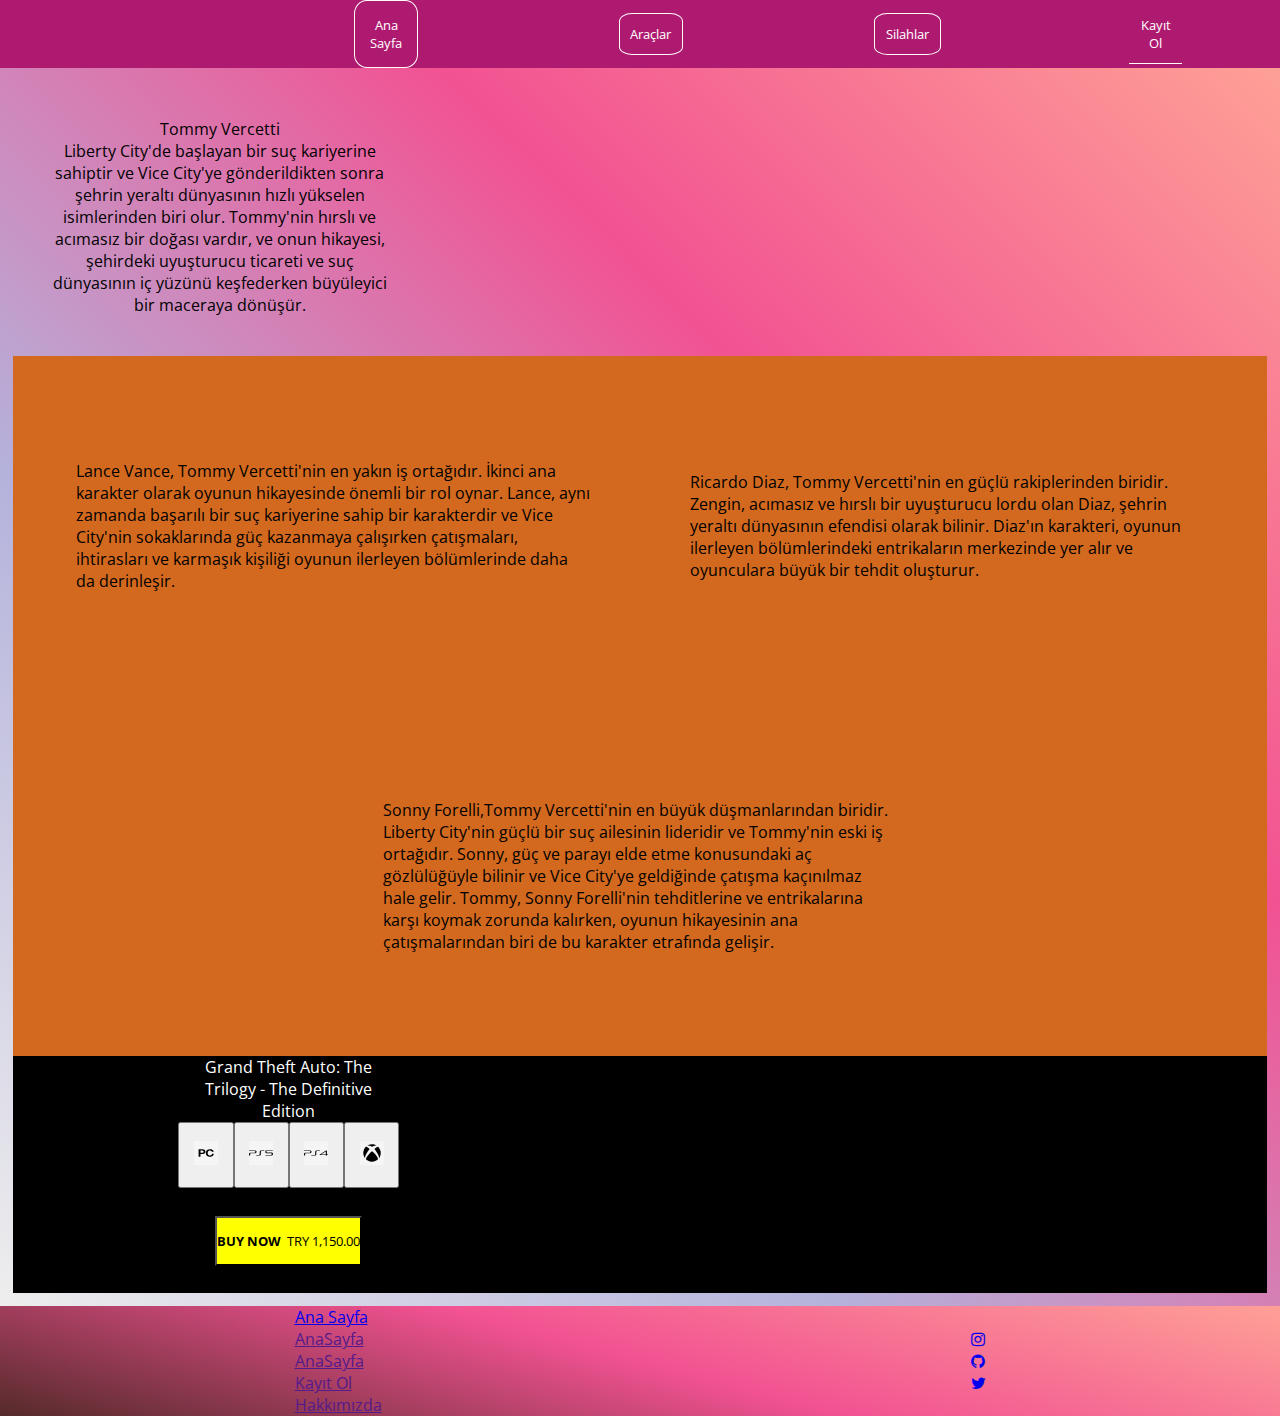
==== commit 09999680: "vice" ====
--- a/index.html
+++ b/index.html
@@ -36,7 +36,7 @@
                 </a>
             </li>
             <li><a href="./kayitol.html">
-                    <button class="kayıtbtn">Kayıt Ol</button>
+                    <button class="kayıtbtn btn">Kayıt Ol</button>
                 </a>
             </li>
         </ul>
@@ -46,7 +46,7 @@
         <div class="menuitem1">
             <div>Tommy Vercetti</div>
             <div style="display: flex; justify-content: center;">
-                <img style="width: 50%;"
+                <img style="width: 30%;"
                     src="https://images-wixmp-ed30a86b8c4ca887773594c2.wixmp.com/f/36c7442c-aed5-4e9a-86ec-0a59dd4c5a37/debicdd-5083172e-fb45-4030-9d20-892a7735e4a6.png/v1/fit/w_828,h_996/gta_vice_city___tommy_vercetti___png_vector_by_baldknuckle_debicdd-414w-2x.png?token=eyJ0eXAiOiJKV1QiLCJhbGciOiJIUzI1NiJ9.[base64].KjJsHk-IFivL7vMlT_KyYZPwOJhwKjXmKXSd5AE3ulw"
                     alt="">
             </div>
@@ -124,7 +124,7 @@
                                 d="M9.836 8.568a4.108 4.108 0 0 0-1.369-.2h-3.87v7.274h1.888v-2.598h1.982c.465.011.928-.056 1.369-.197a2.69 2.69 0 0 0 .92-.525c.23-.208.406-.464.517-.749a2.41 2.41 0 0 0 0-1.727 1.998 1.998 0 0 0-.517-.743 2.617 2.617 0 0 0-.92-.535ZM8.573 11.75a4.615 4.615 0 0 1-.622.041l-1.466-.009v-2.18h1.466c.208 0 .416.014.622.042.185.022.364.075.529.156a.942.942 0 0 1 .368.332c.1.17.147.365.137.56a1.01 1.01 0 0 1-.137.568.93.93 0 0 1-.368.331 1.588 1.588 0 0 1-.529.16Z"
                                 style="fill: currentcolor;"></path>
                         </svg></button>
-                    <button><span><svg aria-label="PlayStation 5" class="css-0" width="24"
+                    <button><span><svg aria-label="PlayStation 5" class="css-1vemnlb" width="24"
                                 height="24" viewBox="0 0 24 24" xmlns="http://www.w3.org/2000/svg">
                                 <g clip-path="url(#a)">
                                     <path
@@ -143,7 +143,7 @@
                                     </clipPath>
                                 </defs>
                             </svg></span></button>
-                    <button><span><svg aria-label="PlayStation" class="css-0" width="24" height="24"
+                    <button><span><svg aria-label="PlayStation" class="css-1vemnlb" width="24" height="24"
                                 viewBox="0 0 24 24" xmlns="http://www.w3.org/2000/svg">
                                 <g clip-path="url(#a)">
                                     <path
@@ -162,7 +162,7 @@
                                     </clipPath>
                                 </defs>
                             </svg></span></button>
-                    <button><span><svg aria-label="Xbox One / Xbox Series X" class="css-0"
+                    <button><span><svg aria-label="Xbox One / Xbox Series X" class="css-1vemnlb"
                                 width="24" height="24" viewBox="0 0 24 24" xmlns="http://www.w3.org/2000/svg">
                                 <path
                                     d="M16.004 14.187c1.558 1.909 2.275 3.473 1.913 4.173-.278.53-1.994 1.568-3.256 1.965-1.04.327-2.404.468-3.53.359a8.744 8.744 0 0 1-3.87-1.372c-.981-.64-1.203-.903-1.203-1.427 0-1.051 1.157-2.893 3.136-4.996 1.125-1.191 2.69-2.59 2.862-2.552.33.074 2.964 2.64 3.948 3.85ZM9.63 8.055C8.586 7.11 7.588 6.161 6.593 5.827c-.535-.18-.573-.17-1.01.284-1.026 1.07-1.88 2.802-2.12 4.304-.189 1.202-.214 1.54-.147 2.126.197 1.776.608 3.003 1.424 4.25.334.514.425.609.327.349-.148-.387-.01-1.319.334-2.25.503-1.371 1.895-3.97 4.23-6.835Zm10.955 2.233c-.594-2.813-2.373-4.581-2.623-4.581-.256 0-.85.229-1.265.489-.82.51-1.442 1.104-2.26 1.856 1.49 1.874 3.592 4.9 4.32 7.112.239.728.34 1.445.26 1.839-.06.299-.06.299.05.162.214-.271.699-1.1.892-1.53.26-.57.528-1.413.654-2.063.151-.791.137-2.49-.028-3.284ZM7.967 4.512c1.677-.088 3.857 1.213 4.019 1.244.024.004.365-.147.76-.34 2.246-1.094 3.304-.908 3.775-.887-2.247-1.381-5.368-1.758-8.223-.411-.823.39-.844.418-.33.394Z"
@@ -171,7 +171,7 @@
 
                 </div>
                 <div>
-                    <a href="/kayitol.html" style="text-decoration: none;">
+                    <a href="./kayitol.html" style="text-decoration: none;">
                         <button id="buybutton">
                             <p style="font-weight: bolder; margin:auto;text-decoration: none;">BUY NOW</p>
                             <p style="margin:auto;">&nbsp;&nbsp;TRY 1,150.00</p>
--- a/style.css
+++ b/style.css
@@ -153,19 +153,19 @@
 }
 
 .menuitem3 {
-  padding: 15px;
+  padding: 1px;
   width: 100%;
 }
 
 .menuitem3 img {
   position: relative;
-  width: 75%;
+  width: 100%;
   animation-name: vicecity2;
   animation-duration: 10s;
   animation-direction: alternate;
-  transition-timing-function: ease-out;
-  display: flex;
-  left: 12.5%;
+  transition-timing-function: ease-in;
+  display: flex;
+  left: 0%;
   align-content: center;
   justify-content: center;
 }
@@ -176,7 +176,7 @@
   }
 
   to {
-    left: 12.5%;
+    left: 0%;
   }
 }
 
@@ -334,6 +334,9 @@
   .menuitem4-i img {
     width: 50%;
   }
+  .navici {
+    width: 50%;
+  }
 }
 
 @media (max-width: 730px) {
@@ -344,10 +347,50 @@
   .menuitem5 {
     flex-direction: column;
   }
-}
-
-@media (max-width: 570px) {
+  .navici {
+    width: 50%;
+  }
+}
+
+@media (max-width: 576px) {
   body {
     font-size: 50%;
   }
-}
+  .menuitem1 {
+    width: 100%;
+  }
+  .menuitem2 {
+    order: -1;
+    width: 100%;
+  }
+  .btn {
+    font-size: 7px;
+  }
+  .menuitem3 {
+    width: 100%;
+  }
+  .menuitem4 {
+    height: 100%;
+  }
+  .menuitem4-i {
+    width: 100%;
+  }
+  .css-1vemnlb {
+    width: 50%;
+  }
+  #buybutton {
+    font-size: 10px;
+  }
+}
+
+@media (max-width: 300px) {
+  body {
+    font-size: 40%;
+  }
+  .btn {
+    font-size: 5px;
+  }
+  .css-1vemnlb {
+    height: 50%;
+  }
+}
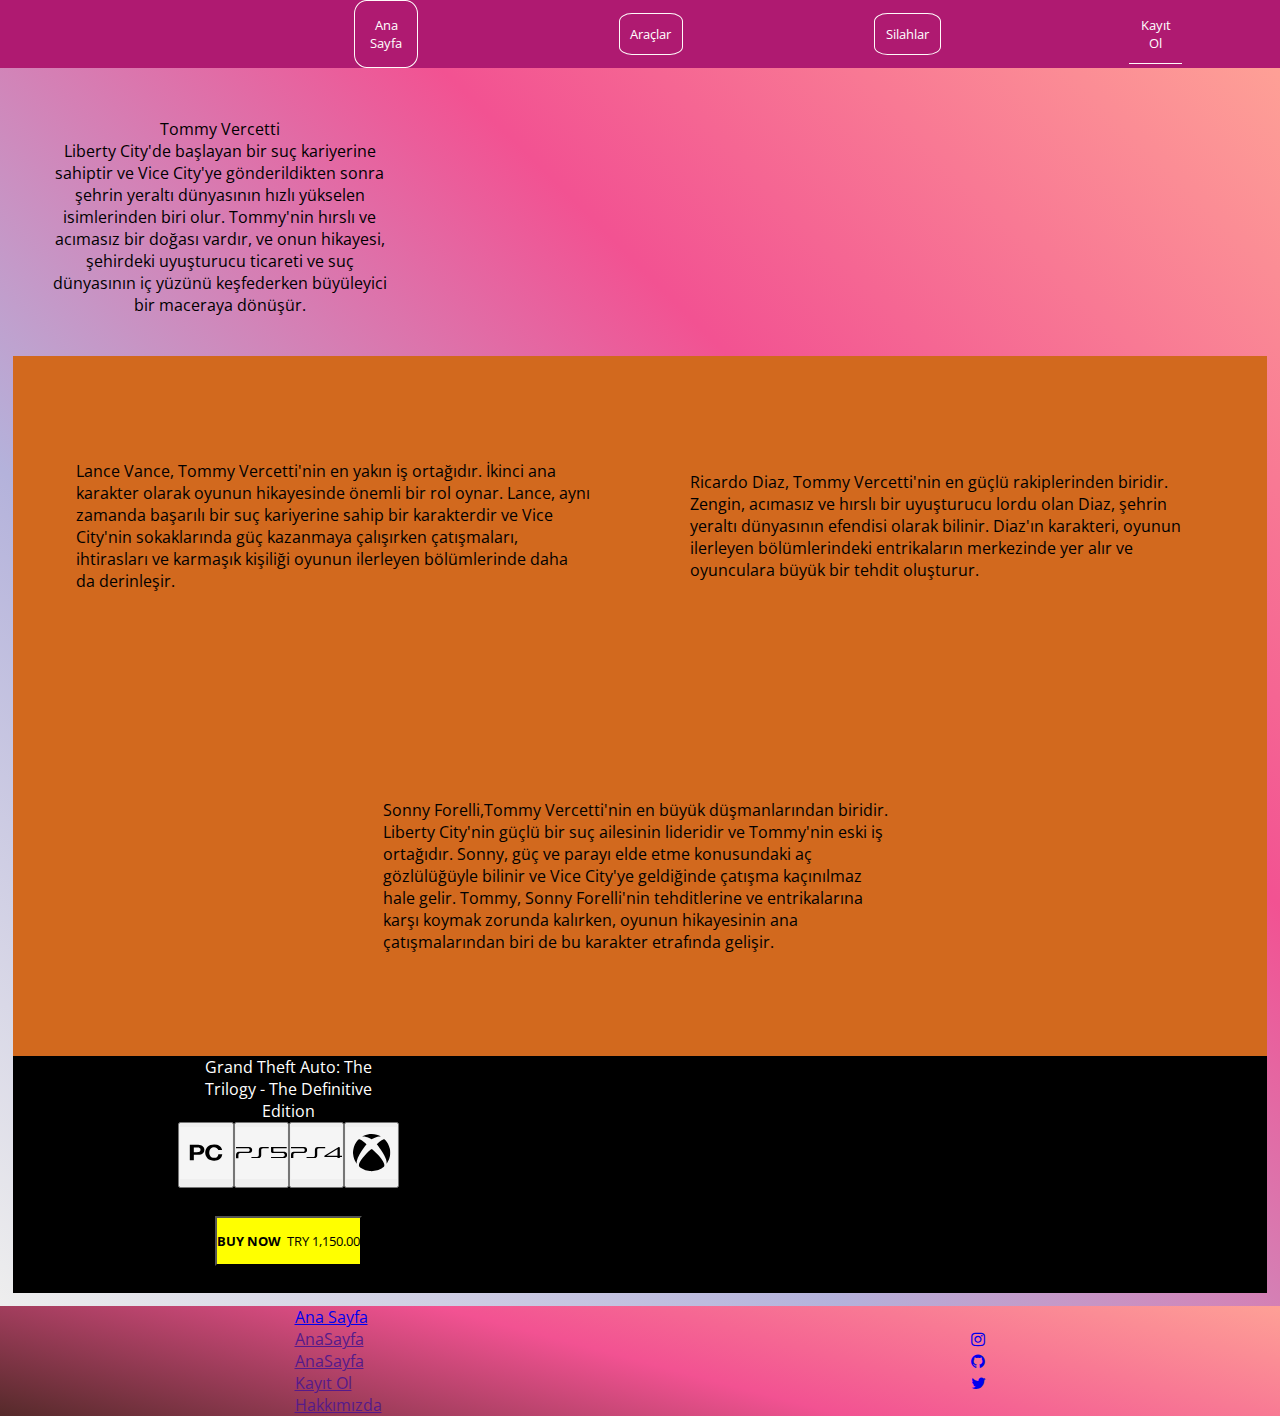
==== commit 98130e43: "vice commit" ====
--- a/index.html
+++ b/index.html
@@ -115,7 +115,7 @@
                         <p>Grand Theft Auto: The Trilogy - The Definitive Edition
                         </p>
                     </div>
-                    <button><svg class="css-1vemnlb" width="24" height="24" viewBox="0 0 24 24"
+                    <button><svg class="css-1vemnlb" viewBox="0 0 24 24"
                             xmlns="http://www.w3.org/2000/svg">
                             <path
                                 d="M17.281 9.907c.163.11.305.246.42.402.112.15.186.322.217.504h1.826a2.613 2.613 0 0 0-.408-1.12 2.93 2.93 0 0 0-.816-.817 3.895 3.895 0 0 0-1.137-.508 5.385 5.385 0 0 0-3.11.122c-.497.18-.95.458-1.329.815-.36.346-.643.76-.828 1.217a3.902 3.902 0 0 0-.29 1.514c-.005.507.094 1.01.29 1.48.185.45.467.859.828 1.197.38.352.833.625 1.329.801.567.2 1.168.296 1.772.286a4.92 4.92 0 0 0 1.453-.204c.42-.127.81-.327 1.154-.59a3.05 3.05 0 0 0 .793-.938 3.34 3.34 0 0 0 .373-1.233h-1.829a1.91 1.91 0 0 1-.595 1.18 1.884 1.884 0 0 1-.627.357 1.935 1.935 0 0 1-.722.098 2.552 2.552 0 0 1-1.083-.209 1.976 1.976 0 0 1-.72-.556 2.238 2.238 0 0 1-.404-.779 3.217 3.217 0 0 1-.125-.89c0-.313.042-.625.125-.928.08-.29.218-.56.404-.8.19-.238.437-.43.72-.56.34-.148.71-.22 1.083-.21a2.232 2.232 0 0 1 1.236.369Z"
@@ -124,8 +124,7 @@
                                 d="M9.836 8.568a4.108 4.108 0 0 0-1.369-.2h-3.87v7.274h1.888v-2.598h1.982c.465.011.928-.056 1.369-.197a2.69 2.69 0 0 0 .92-.525c.23-.208.406-.464.517-.749a2.41 2.41 0 0 0 0-1.727 1.998 1.998 0 0 0-.517-.743 2.617 2.617 0 0 0-.92-.535ZM8.573 11.75a4.615 4.615 0 0 1-.622.041l-1.466-.009v-2.18h1.466c.208 0 .416.014.622.042.185.022.364.075.529.156a.942.942 0 0 1 .368.332c.1.17.147.365.137.56a1.01 1.01 0 0 1-.137.568.93.93 0 0 1-.368.331 1.588 1.588 0 0 1-.529.16Z"
                                 style="fill: currentcolor;"></path>
                         </svg></button>
-                    <button><span><svg aria-label="PlayStation 5" class="css-1vemnlb" width="24"
-                                height="24" viewBox="0 0 24 24" xmlns="http://www.w3.org/2000/svg">
+                    <button><span><svg aria-label="PlayStation 5" class="css-1vemnlb" viewBox="0 0 24 24" xmlns="http://www.w3.org/2000/svg">
                                 <g clip-path="url(#a)">
                                     <path
                                         d="M10.695 10.851c0-.799.492-1.417 1.498-1.417h3.113a.037.037 0 0 1 .037.037v.488a.037.037 0 0 1-.037.037H12.69c-.5 0-.863.357-.863.855v2.396c0 .797-.493 1.328-1.499 1.328H7.261a.037.037 0 0 1-.037-.037v-.49a.037.037 0 0 1 .037-.037h2.602c.499 0 .832-.44.832-.936V10.85Z"
@@ -143,7 +142,7 @@
                                     </clipPath>
                                 </defs>
                             </svg></span></button>
-                    <button><span><svg aria-label="PlayStation" class="css-1vemnlb" width="24" height="24"
+                    <button><span><svg aria-label="PlayStation" class="css-1vemnlb" 
                                 viewBox="0 0 24 24" xmlns="http://www.w3.org/2000/svg">
                                 <g clip-path="url(#a)">
                                     <path
@@ -162,8 +161,7 @@
                                     </clipPath>
                                 </defs>
                             </svg></span></button>
-                    <button><span><svg aria-label="Xbox One / Xbox Series X" class="css-1vemnlb"
-                                width="24" height="24" viewBox="0 0 24 24" xmlns="http://www.w3.org/2000/svg">
+                    <button><span><svg aria-label="Xbox One / Xbox Series X" class="css-1vemnlb" viewBox="0 0 24 24" xmlns="http://www.w3.org/2000/svg">
                                 <path
                                     d="M16.004 14.187c1.558 1.909 2.275 3.473 1.913 4.173-.278.53-1.994 1.568-3.256 1.965-1.04.327-2.404.468-3.53.359a8.744 8.744 0 0 1-3.87-1.372c-.981-.64-1.203-.903-1.203-1.427 0-1.051 1.157-2.893 3.136-4.996 1.125-1.191 2.69-2.59 2.862-2.552.33.074 2.964 2.64 3.948 3.85ZM9.63 8.055C8.586 7.11 7.588 6.161 6.593 5.827c-.535-.18-.573-.17-1.01.284-1.026 1.07-1.88 2.802-2.12 4.304-.189 1.202-.214 1.54-.147 2.126.197 1.776.608 3.003 1.424 4.25.334.514.425.609.327.349-.148-.387-.01-1.319.334-2.25.503-1.371 1.895-3.97 4.23-6.835Zm10.955 2.233c-.594-2.813-2.373-4.581-2.623-4.581-.256 0-.85.229-1.265.489-.82.51-1.442 1.104-2.26 1.856 1.49 1.874 3.592 4.9 4.32 7.112.239.728.34 1.445.26 1.839-.06.299-.06.299.05.162.214-.271.699-1.1.892-1.53.26-.57.528-1.413.654-2.063.151-.791.137-2.49-.028-3.284ZM7.967 4.512c1.677-.088 3.857 1.213 4.019 1.244.024.004.365-.147.76-.34 2.246-1.094 3.304-.908 3.775-.887-2.247-1.381-5.368-1.758-8.223-.411-.823.39-.844.418-.33.394Z"
                                     style="fill: currentcolor;"></path>
--- a/style.css
+++ b/style.css
@@ -375,12 +375,13 @@
   .menuitem4-i {
     width: 100%;
   }
-  .css-1vemnlb {
-    width: 50%;
-  }
+
   #buybutton {
     font-size: 10px;
   }
+  .pcps5 {
+    grid-template-columns: repeat(4, 15%);
+  }
 }
 
 @media (max-width: 300px) {
@@ -390,7 +391,7 @@
   .btn {
     font-size: 5px;
   }
-  .css-1vemnlb {
-    height: 50%;
-  }
-}
+  .pcps5 {
+    grid-template-columns: repeat(4, 30%);
+  }
+}
